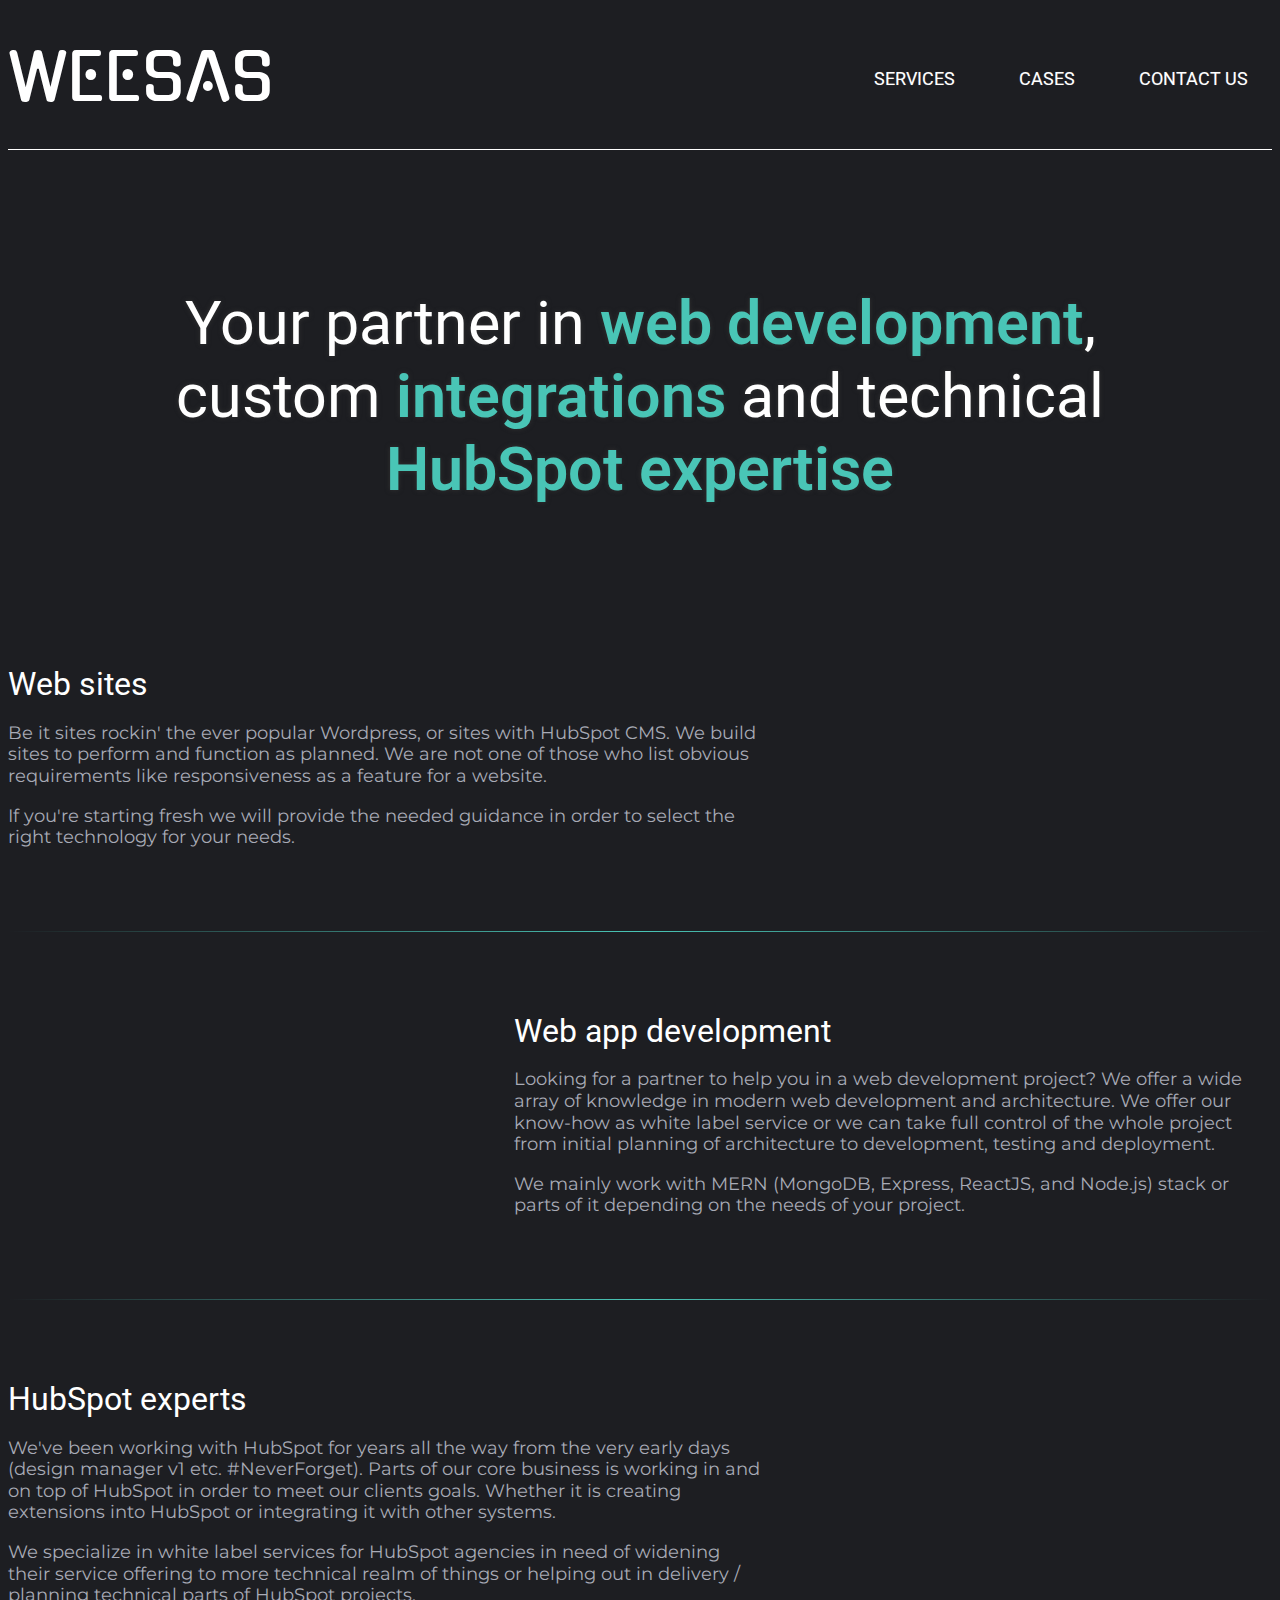
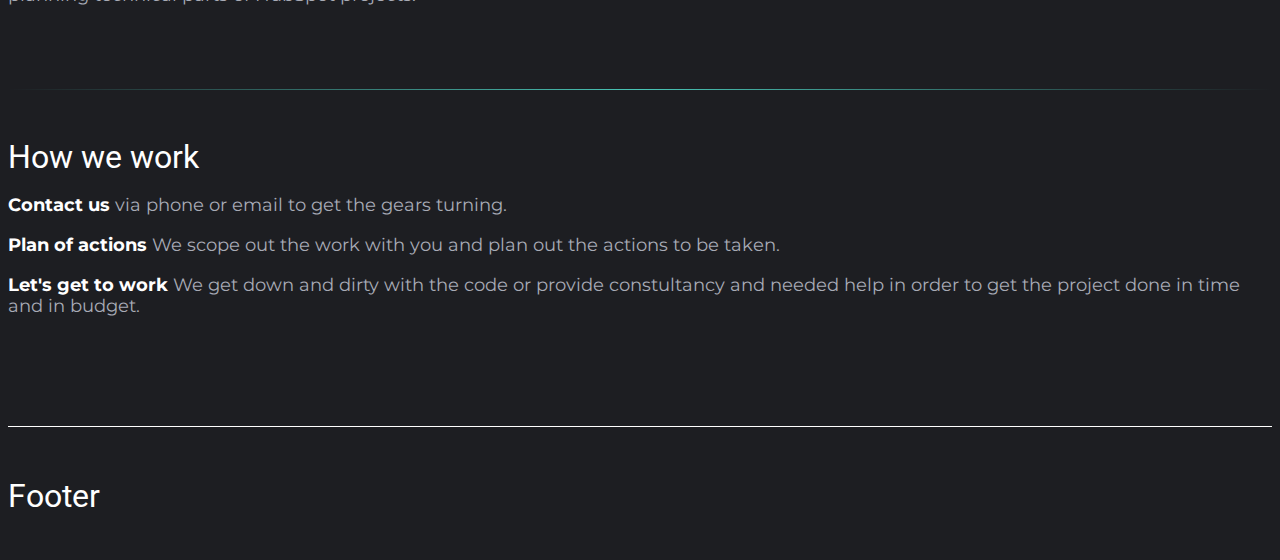
==== index.html @ 2014aa4c "changes to fonts etc" ====
<!DOCTYPE html>
<html class="no-js" lang="en" dir="ltr">
  <head>
    <meta charset="utf-8" />
    <meta http-equiv="x-ua-compatible" content="ie=edge" />
    <meta name="viewport" content="width=device-width, initial-scale=1.0" />
    <title>Website</title>
    <link rel="stylesheet" href="css/normalize.css" />
    <link
      href="https://fonts.googleapis.com/css?family=Gugi|Montserrat:400,700|Roboto:400,700&display=swap&subset=latin-ext"
      rel="stylesheet"
    />
    <link rel="stylesheet" href="css/styles.css" />
  </head>
  <body>
    <header class="header-container__wrapper">
      <div class="header-container content-wrapper">
        <nav class="navigation-container">
          <div class="logo-container">
            <span class="logotest">WEESAS</span>
          </div>
          <div class="nav-container">
            <div class="main-nav">
              <ul>
                <li>
                  <a href="#">Services</a>
                </li>
                <li>
                  <a href="#">Cases</a>
                </li>
                <li>
                  <a href="#">Contact us</a>
                </li>
              </ul>
            </div>
          </div>
        </nav>
      </div>
    </header>
    <div class="body-container__wrapper">
      <div class="hero-container">
        <div class="hero content-wrapper">
          <h1>
            Your partner in <span class="accent">web development</span>, custom
            <span class="accent">integrations</span> and technical
            <span class="accent">HubSpot expertise</span>
          </h1>
        </div>
      </div>
      <section class="content-section__wrapper">
        <div class="content-wrapper">
          <div class="content-section content-section-2col">
            <div class="content-section-2col__text">
              <h2>Web sites</h2>
              <p>
                Be it sites rockin' the ever popular Wordpress, or sites with
                HubSpot CMS. We build sites to perform and function as planned.
                We are not one of those who list obvious requirements like
                responsiveness as a feature for a website.
              </p>
              <p>
                If you're starting fresh we will provide the needed guidance in
                order to select the right technology for your needs.
              </p>
            </div>
            <div class="content-section-2col__img">
              <img src="./img/web-design-design-ui-web-ux-icon.svg" alt="" />
            </div>
          </div>
        </div>
      </section>
      <div class="content-wrapper"><hr /></div>
      <section class="content-section__wrapper">
        <div class="content-wrapper">
          <div class="content-section content-section-2col">
            <div class="content-section-2col__img">
              <img src="./img/web-design-design-ui-web-ux-icon.svg" alt="" />
            </div>
            <div class="content-section-2col__text">
              <h2>Web app development</h2>
              <p>
                Looking for a partner to help you in a web development project?
                We offer a wide array of knowledge in modern web development and
                architecture. We offer our know-how as white label service or we
                can take full control of the whole project from initial planning
                of architecture to development, testing and deployment.
              </p>
              <p>
                We mainly work with MERN (MongoDB, Express, ReactJS, and
                Node.js) stack or parts of it depending on the needs of your
                project.
              </p>
            </div>
          </div>
        </div>
      </section>
      <div class="content-wrapper"><hr /></div>
      <section class="content-section__wrapper">
        <div class="content-wrapper">
          <div class="content-section content-section-2col">
            <div class="content-section-2col__text">
              <h2>HubSpot experts</h2>
              <p>
                We've been working with HubSpot for years all the way from the
                very early days (design manager v1 etc. #NeverForget). Parts of
                our core business is working in and on top of HubSpot in order
                to meet our clients goals. Whether it is creating extensions
                into HubSpot or integrating it with other systems.
              </p>
              <p>
                We specialize in white label services for HubSpot agencies in
                need of widening their service offering to more technical realm
                of things or helping out in delivery / planning technical parts
                of HubSpot projects.
              </p>
            </div>
            <div class="content-section-2col__img">
              <img src="./img/web-design-design-ui-web-ux-icon.svg" alt="" />
            </div>
          </div>
        </div>
      </section>
      <div class="content-wrapper"><hr /></div>
      <section class="content-section__wrapper">
        <div class="content-wrapper">
          <div class="content-section">
            <h2>How we work</h2>
            <p>
              <strong>Contact us</strong> via phone or email to get the gears
              turning.
            </p>
            <p>
              <strong>Plan of actions</strong> We scope out the work with you
              and plan out the actions to be taken.
            </p>
            <p>
              <strong>Let's get to work</strong> We get down and dirty with the
              code or provide constultancy and needed help in order to get the
              project done in time and in budget.
            </p>
          </div>
        </div>
      </section>
    </div>
    <footer class="footer-container__wrapper">
      <div class="content-wrapper">
        <h2>Footer</h2>
      </div>
    </footer>
    <script src="js/main.js"></script>
  </body>
</html>
---- css/styles.css ----
/******
Colors:
#000000 - Black
#49c5b6 - Teal
*******/

.logotest {
  display: block;
  font-family: 'Gugi', cursive;
  font-size: 4rem;
}

.testdiv img {
  max-width: 14rem;
  background: #fff;
  padding: 1em;
  border-radius: 1rem;
  margin: 0.5rem;
}

body,
html {
  min-height: 100%;
  background: #1d1e22;
  color: #ffffff;
}

body {
  font-family: 'Montserrat', sans-serif;
  line-height: 1.2;
  font-size: 18px;
  -moz-osx-font-smoothing: grayscale;
  -webkit-font-smoothing: antialiased;
  -webkit-text-size-adjust: none;
  -moz-text-size-adjust: none;
  -ms-text-size-adjust: none;
  text-size-adjust: none;
}

p {
  color: #a8abb6;
}

a {
  text-decoration: none;
  color: #49c5b6;
  -webkit-transition: color 0.2s ease;
  -o-transition: color 0.2s ease;
  transition: color 0.2s ease;
}

.accent {
  color: #49c5b6;
  font-weight: 600;
}

strong {
  color: #fff;
}

hr {
  margin: 4rem 0 3rem;
  border: 0;
  height: 1px;
  background: #49c5b6;
  background-image: linear-gradient(to right, #1d1e22, #49c5b6, #1d1e22);
}

h1,
h2,
h3,
h4,
h5,
h6 {
  font-family: 'Roboto', sans-serif;
  font-weight: normal;
  line-height: 1.4;
  margin-top: 1em;
  margin-bottom: 1em;
  color: #fff;
}

.accent-color {
  color: #49c5b6;
}

.content-wrapper {
  max-width: 1280px;
  margin: 0 auto;
}

.h1,
h1 {
  font-size: 38px;
  line-height: 1.2em;
  margin-bottom: 0.3em;
}

.h2,
h2 {
  font-size: 32px;
  line-height: 1.2em;
  margin-bottom: 0.6em;
}

.h3,
h3 {
  font-size: 19px;
  line-height: 1.5em;
  margin-bottom: 0.6em;
}

.navigation-container {
  display: flex;
  align-items: center;
  justify-content: space-between;
  padding: 2rem 0;
  border-bottom: 1px solid #fff;
}

.main-nav {
  font-family: 'Roboto', sans-serif;
}

.main-nav ul {
  list-style: none;
  padding-left: 0;
  display: flex;
  justify-content: flex-end;
}

.main-nav ul li {
  margin-left: 1rem;
}

.main-nav ul li a {
  position: relative;
  padding: 0.5em;
  color: #fff;
  text-shadow: 0 0 1px rgba(255, 255, 255, 0.3);
  text-transform: uppercase;
  -webkit-transition: color 0.2s ease;
  -o-transition: color 0.2s ease;
  transition: color 0.2s ease;
}

.main-nav ul li a::before,
.main-nav ul li a::after {
  display: inline-block;
  opacity: 0;
  -webkit-transition: -webkit-transform 0.3s, opacity 0.2s;
  -moz-transition: -moz-transform 0.3s, opacity 0.2s;
  transition: transform 0.3s, opacity 0.2s;
}

.main-nav ul li a::before {
  margin-right: 10px;
  content: '[';
  -webkit-transform: translateX(20px);
  -moz-transform: translateX(20px);
  transform: translateX(20px);
}

.main-nav ul li a::after {
  margin-left: 10px;
  content: ']';
  -webkit-transform: translateX(-20px);
  -moz-transform: translateX(-20px);
  transform: translateX(-20px);
}

.main-nav ul li a:hover::before,
.main-nav ul li a:hover::after,
.main-nav ul li a:focus::before,
.main-nav ul li a:focus::after {
  opacity: 1;
  -webkit-transform: translateX(0px);
  -moz-transform: translateX(0px);
  transform: translateX(0px);
}

/* Homepage content */

.hero-container {
  padding: 6em 0;
  text-align: center;
  text-shadow: 0px 0px 5px #333;
}

.hero.content-wrapper {
  max-width: 55em;
  margin: 0 auto;
}

.hero-container h1 {
  font-size: 3.8rem;
  margin-top: 0.5em;
}

.content-section-2col {
  display: flex;
  align-items: center;
  justify-content: space-between;
}

.content-section-2col__text {
  flex: 0 0 60%;
}

.content-section-2col__img {
  flex: 0 0 35%;
}

.footer-container__wrapper .content-wrapper {
  border-top: 1px solid #fff;
  padding: 1em 0;
  margin-top: 6em;
}
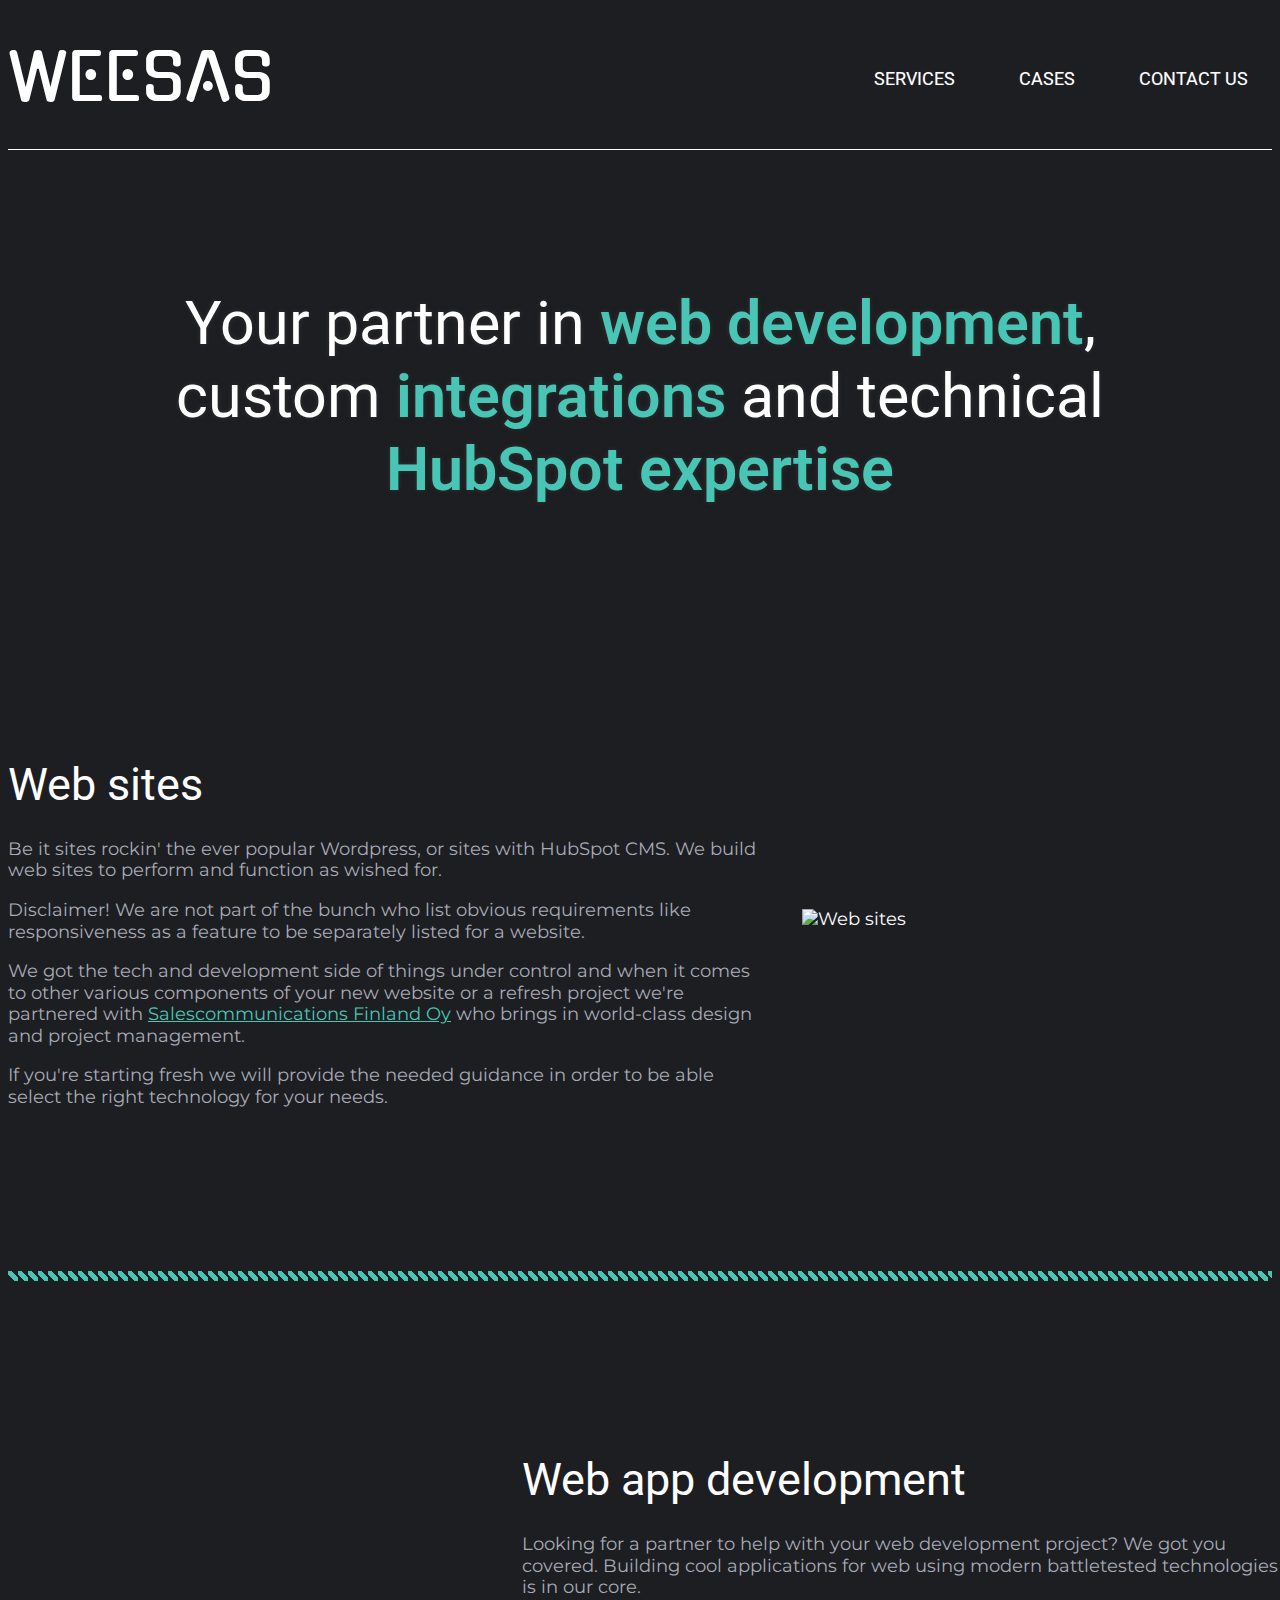
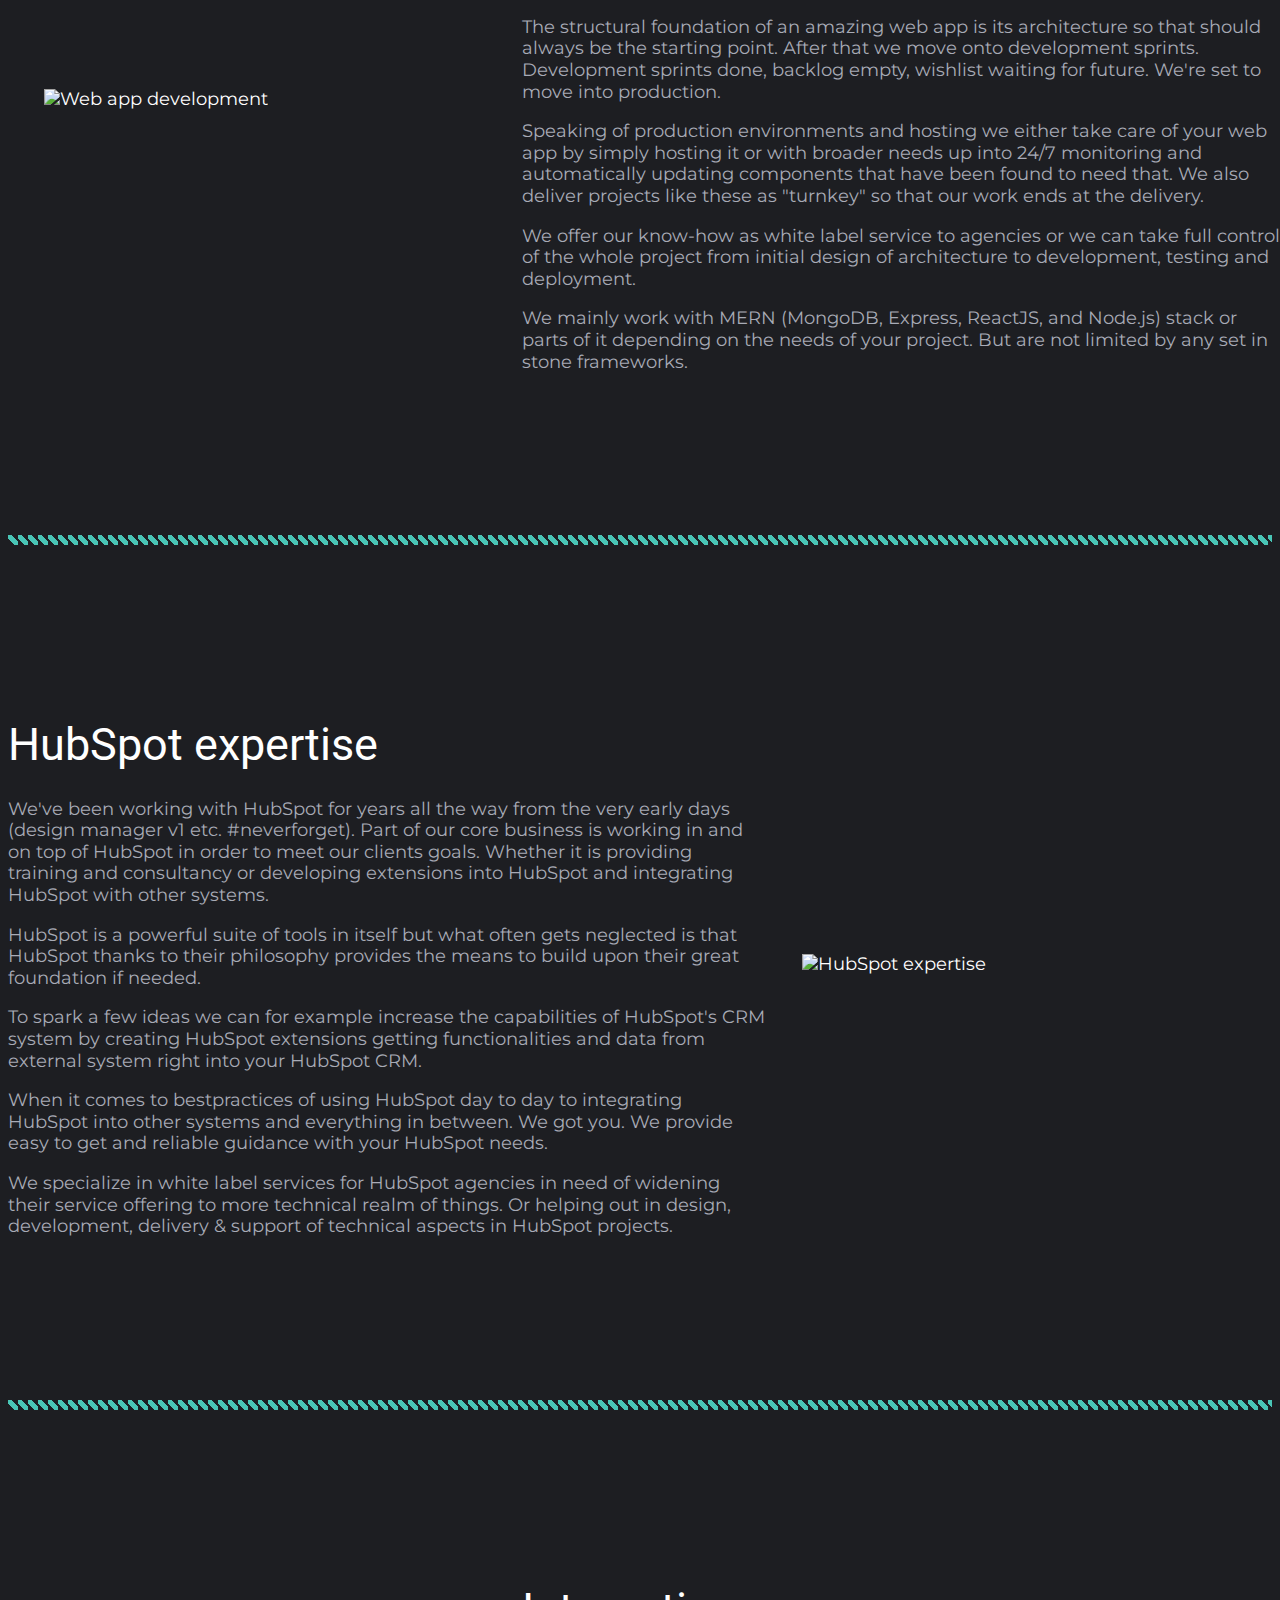
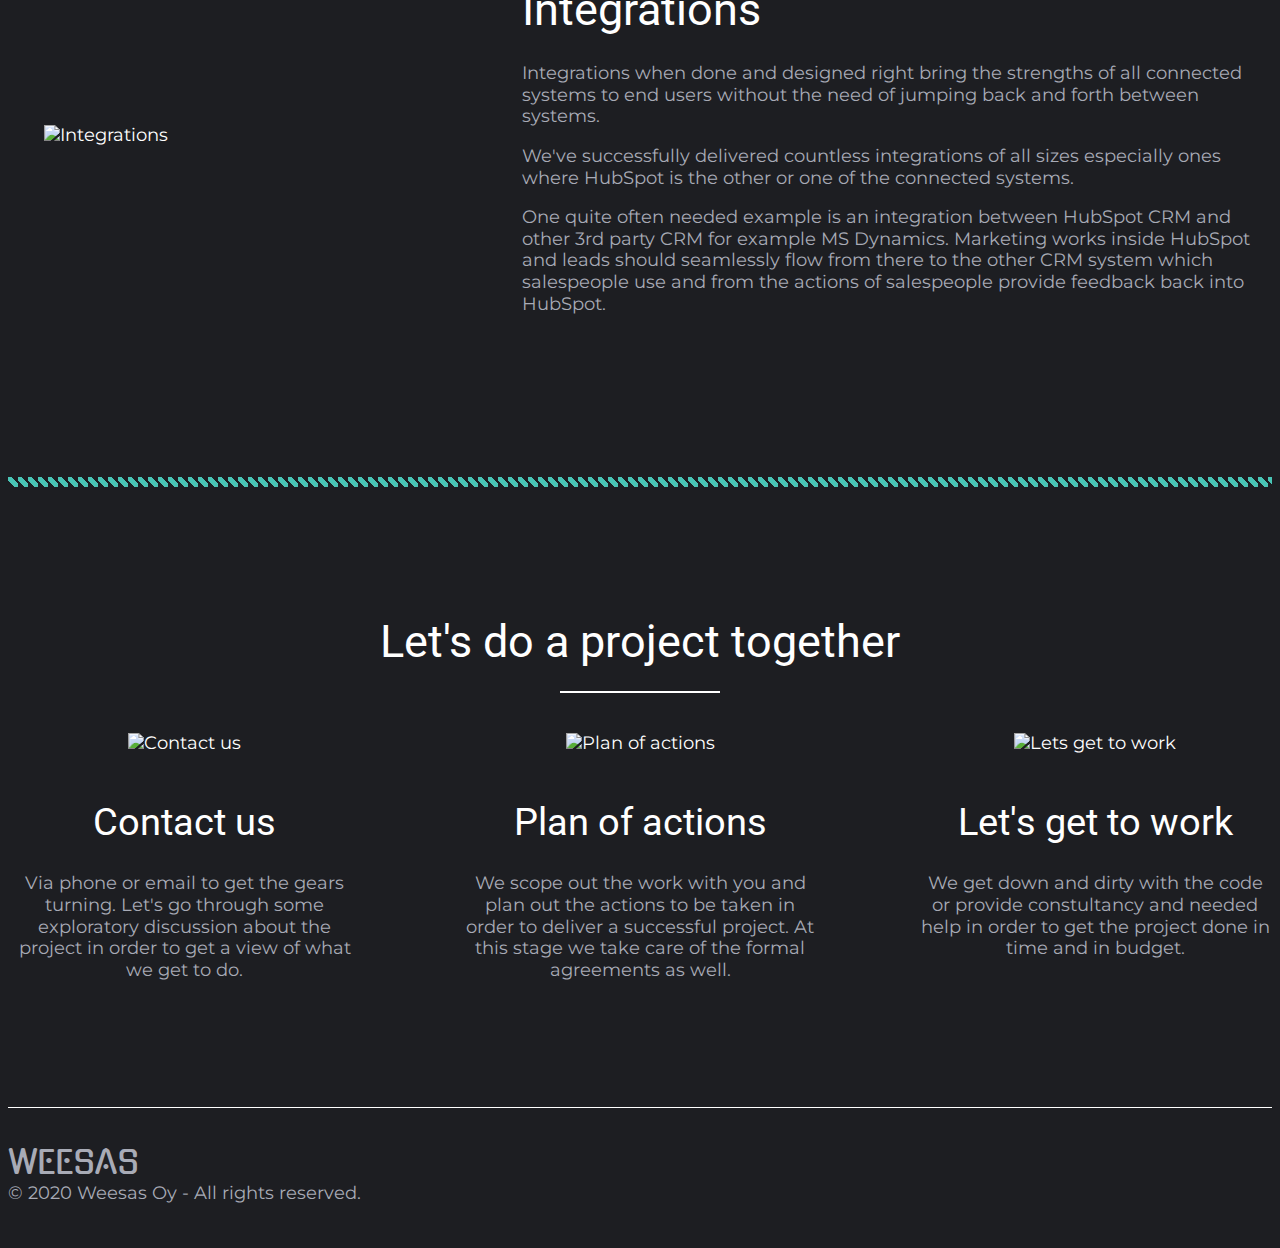
==== commit f922dac0: "Finished styling" ====
--- a/index.html
+++ b/index.html
@@ -4,7 +4,7 @@
     <meta charset="utf-8" />
     <meta http-equiv="x-ua-compatible" content="ie=edge" />
     <meta name="viewport" content="width=device-width, initial-scale=1.0" />
-    <title>Website</title>
+    <title>Weesas</title>
     <link rel="stylesheet" href="css/normalize.css" />
     <link
       href="https://fonts.googleapis.com/css?family=Gugi|Montserrat:400,700|Roboto:400,700&display=swap&subset=latin-ext"
@@ -17,7 +17,7 @@
       <div class="header-container content-wrapper">
         <nav class="navigation-container">
           <div class="logo-container">
-            <span class="logotest">WEESAS</span>
+            <span class="logo">WEESAS</span>
           </div>
           <div class="nav-container">
             <div class="main-nav">
@@ -45,6 +45,12 @@
             <span class="accent">integrations</span> and technical
             <span class="accent">HubSpot expertise</span>
           </h1>
+          <div class="cube"></div>
+          <div class="cube"></div>
+          <div class="cube"></div>
+          <div class="cube"></div>
+          <div class="cube"></div>
+          <div class="cube"></div>
         </div>
       </div>
       <section class="content-section__wrapper">
@@ -54,41 +60,74 @@
               <h2>Web sites</h2>
               <p>
                 Be it sites rockin' the ever popular Wordpress, or sites with
-                HubSpot CMS. We build sites to perform and function as planned.
-                We are not one of those who list obvious requirements like
-                responsiveness as a feature for a website.
+                HubSpot CMS. We build web sites to perform and function as
+                wished for.
+              </p>
+              <p>
+                Disclaimer! We are not part of the bunch who list obvious
+                requirements like responsiveness as a feature to be separately
+                listed for a website.
+              </p>
+              <p>
+                We got the tech and development side of things under control and
+                when it comes to other various components of your new website or
+                a refresh project we're partnered with
+                <a href="https://www.salescommunications.fi/" target="_blank"
+                  >Salescommunications Finland Oy</a
+                >
+                who brings in world-class design and project management.
               </p>
               <p>
                 If you're starting fresh we will provide the needed guidance in
-                order to select the right technology for your needs.
-              </p>
-            </div>
-            <div class="content-section-2col__img">
-              <img src="./img/web-design-design-ui-web-ux-icon.svg" alt="" />
-            </div>
-          </div>
-        </div>
-      </section>
-      <div class="content-wrapper"><hr /></div>
-      <section class="content-section__wrapper">
-        <div class="content-wrapper">
-          <div class="content-section content-section-2col">
-            <div class="content-section-2col__img">
-              <img src="./img/web-design-design-ui-web-ux-icon.svg" alt="" />
+                order to be able select the right technology for your needs.
+              </p>
+            </div>
+            <div class="content-section-2col__img">
+              <img src="./images/monitor.png" alt="Web sites" />
+            </div>
+          </div>
+        </div>
+      </section>
+      <div class="content-wrapper"><hr class="slash-3" /></div>
+      <section class="content-section__wrapper">
+        <div class="content-wrapper">
+          <div class="content-section content-section-2col">
+            <div class="content-section-2col__img">
+              <img
+                src="./images/bulletin_board.png"
+                alt="Web app development"
+              />
             </div>
             <div class="content-section-2col__text">
               <h2>Web app development</h2>
               <p>
-                Looking for a partner to help you in a web development project?
-                We offer a wide array of knowledge in modern web development and
-                architecture. We offer our know-how as white label service or we
-                can take full control of the whole project from initial planning
+                Looking for a partner to help with your web development project?
+                We got you covered. Building cool applications for web using
+                modern battletested technologies is in our core.
+              </p>
+              <p>
+                The structural foundation of an amazing web app is its
+                architecture so that should always be the starting point. After
+                that we move onto development sprints. Development sprints done,
+                backlog empty, wishlist waiting for future. We're set to move
+                into production.
+              </p>
+              <p>
+                Speaking of production environments and hosting we either take
+                care of your web app by simply hosting it or with broader needs
+                up into 24/7 monitoring and automatically updating components
+                that have been found to need that. We also deliver projects like
+                these as "turnkey" so that our work ends at the delivery.
+              </p>
+              <p>
+                We offer our know-how as white label service to agencies or we
+                can take full control of the whole project from initial design
                 of architecture to development, testing and deployment.
               </p>
               <p>
                 We mainly work with MERN (MongoDB, Express, ReactJS, and
                 Node.js) stack or parts of it depending on the needs of your
-                project.
+                project. But are not limited by any set in stone frameworks.
               </p>
             </div>
           </div>
@@ -99,23 +138,42 @@
         <div class="content-wrapper">
           <div class="content-section content-section-2col">
             <div class="content-section-2col__text">
-              <h2>HubSpot experts</h2>
+              <h2>HubSpot expertise</h2>
               <p>
                 We've been working with HubSpot for years all the way from the
-                very early days (design manager v1 etc. #NeverForget). Parts of
+                very early days (design manager v1 etc. #neverforget). Part of
                 our core business is working in and on top of HubSpot in order
-                to meet our clients goals. Whether it is creating extensions
-                into HubSpot or integrating it with other systems.
+                to meet our clients goals. Whether it is providing training and
+                consultancy or developing extensions into HubSpot and
+                integrating HubSpot with other systems.
+              </p>
+              <p>
+                HubSpot is a powerful suite of tools in itself but what often
+                gets neglected is that HubSpot thanks to their philosophy
+                provides the means to build upon their great foundation if
+                needed.
+              </p>
+              <p>
+                To spark a few ideas we can for example increase the
+                capabilities of HubSpot's CRM system by creating HubSpot
+                extensions getting functionalities and data from external system
+                right into your HubSpot CRM.
+              </p>
+              <p>
+                When it comes to bestpractices of using HubSpot day to day to
+                integrating HubSpot into other systems and everything in
+                between. We got you. We provide easy to get and reliable
+                guidance with your HubSpot needs.
               </p>
               <p>
                 We specialize in white label services for HubSpot agencies in
                 need of widening their service offering to more technical realm
-                of things or helping out in delivery / planning technical parts
-                of HubSpot projects.
-              </p>
-            </div>
-            <div class="content-section-2col__img">
-              <img src="./img/web-design-design-ui-web-ux-icon.svg" alt="" />
+                of things. Or helping out in design, development, delivery &
+                support of technical aspects in HubSpot projects.
+              </p>
+            </div>
+            <div class="content-section-2col__img">
+              <img src="./images/lightbulb_idea.png" alt="HubSpot expertise" />
             </div>
           </div>
         </div>
@@ -123,28 +181,87 @@
       <div class="content-wrapper"><hr /></div>
       <section class="content-section__wrapper">
         <div class="content-wrapper">
+          <div class="content-section content-section-2col">
+            <div class="content-section-2col__img">
+              <img src="./images/cloud.png" alt="Integrations" />
+            </div>
+            <div class="content-section-2col__text">
+              <h2>Integrations</h2>
+              <p>
+                Integrations when done and designed right bring the strengths of
+                all connected systems to end users without the need of jumping
+                back and forth between systems.
+              </p>
+              <p>
+                We've successfully delivered countless integrations of all sizes
+                especially ones where HubSpot is the other or one of the
+                connected systems.
+              </p>
+              <p>
+                One quite often needed example is an integration between HubSpot
+                CRM and other 3rd party CRM for example MS Dynamics. Marketing
+                works inside HubSpot and leads should seamlessly flow from there
+                to the other CRM system which salespeople use and from the
+                actions of salespeople provide feedback back into HubSpot.
+              </p>
+            </div>
+          </div>
+        </div>
+      </section>
+      <div class="content-wrapper"><hr /></div>
+      <section class="content-section__wrapper">
+        <div class="content-wrapper">
           <div class="content-section">
-            <h2>How we work</h2>
-            <p>
-              <strong>Contact us</strong> via phone or email to get the gears
-              turning.
-            </p>
-            <p>
-              <strong>Plan of actions</strong> We scope out the work with you
-              and plan out the actions to be taken.
-            </p>
-            <p>
-              <strong>Let's get to work</strong> We get down and dirty with the
-              code or provide constultancy and needed help in order to get the
-              project done in time and in budget.
-            </p>
+            <h2 class="centered underline">Let's do a project together</h2>
+            <div class="three-col-content">
+              <div class="three-col-content__item centered">
+                <img class="icon" src="./images/pencil.png" alt="Contact us" />
+                <h3>Contact us</h3>
+                <p>
+                  Via phone or email to get the gears turning. Let's go through
+                  some exploratory discussion about the project in order to get
+                  a view of what we get to do.
+                </p>
+              </div>
+              <div class="three-col-content__item centered">
+                <img
+                  class="icon"
+                  src="./images/ruler.png"
+                  alt="Plan of actions"
+                />
+                <h3>Plan of actions</h3>
+                <p>
+                  We scope out the work with you and plan out the actions to be
+                  taken in order to deliver a successful project. At this stage
+                  we take care of the formal agreements as well.
+                </p>
+              </div>
+              <div class="three-col-content__item centered">
+                <img
+                  class="icon"
+                  src="./images/laptop.png"
+                  alt="Lets get to work"
+                />
+                <h3>Let's get to work</h3>
+                <p>
+                  We get down and dirty with the code or provide constultancy
+                  and needed help in order to get the project done in time and
+                  in budget.
+                </p>
+              </div>
+            </div>
           </div>
         </div>
       </section>
     </div>
     <footer class="footer-container__wrapper">
       <div class="content-wrapper">
-        <h2>Footer</h2>
+        <div class="logo-container">
+          <p>
+            <span class="logo logo--footer">WEESAS</span> &copy; 2020 Weesas Oy
+            - All rights reserved.
+          </p>
+        </div>
       </div>
     </footer>
     <script src="js/main.js"></script>
--- a/css/styles.css
+++ b/css/styles.css
@@ -4,18 +4,14 @@
 #49c5b6 - Teal
 *******/
 
-.logotest {
+.logo {
   display: block;
-  font-family: 'Gugi', cursive;
+  font-family: "Gugi", cursive;
   font-size: 4rem;
 }
 
-.testdiv img {
-  max-width: 14rem;
-  background: #fff;
-  padding: 1em;
-  border-radius: 1rem;
-  margin: 0.5rem;
+.logo--footer {
+  font-size: 2rem;
 }
 
 body,
@@ -26,7 +22,7 @@
 }
 
 body {
-  font-family: 'Montserrat', sans-serif;
+  font-family: "Montserrat", sans-serif;
   line-height: 1.2;
   font-size: 18px;
   -moz-osx-font-smoothing: grayscale;
@@ -42,13 +38,40 @@
 }
 
 a {
-  text-decoration: none;
   color: #49c5b6;
   -webkit-transition: color 0.2s ease;
   -o-transition: color 0.2s ease;
   transition: color 0.2s ease;
 }
 
+a:hover {
+  color: #fff;
+}
+
+img {
+  max-width: 100%;
+  height: auto;
+}
+
+.centered {
+  text-align: center;
+}
+
+.underline {
+  position: relative;
+  margin-bottom: 4rem;
+}
+
+.underline::after {
+  content: "";
+  position: absolute;
+  height: 2px;
+  width: 10rem;
+  background: #fff;
+  bottom: -1.5rem;
+  left: calc(50% - 5rem);
+}
+
 .accent {
   color: #49c5b6;
   font-weight: 600;
@@ -59,11 +82,95 @@
 }
 
 hr {
-  margin: 4rem 0 3rem;
+  margin: 9rem 0 8rem;
   border: 0;
-  height: 1px;
-  background: #49c5b6;
-  background-image: linear-gradient(to right, #1d1e22, #49c5b6, #1d1e22);
+  height: 10px;
+  background: transparent;
+  background-image: linear-gradient(
+    45deg,
+    rgba(73, 197, 182, 0),
+    rgba(73, 197, 182, 0) 33.33%,
+    #49c5b6 33.33%,
+    #49c5b6 66.67%,
+    rgba(73, 197, 182, 0) 66.67%,
+    rgba(73, 197, 182, 0) 100%
+  );
+  background-size: 10px 100%;
+  width: 100%;
+}
+
+.cube {
+  position: absolute;
+  top: 80vh;
+  left: 45vw;
+  width: 10px;
+  height: 10px;
+  border: solid 1px #ffd560;
+  -webkit-transform-origin: top left;
+  transform-origin: top left;
+  -webkit-transform: scale(0) rotate(0deg) translate(-50%, -50%);
+  transform: scale(0) rotate(0deg) translate(-50%, -50%);
+  -webkit-animation: cube 16s ease-in forwards infinite;
+  animation: cube 16s ease-in forwards infinite;
+}
+.cube:nth-child(2n) {
+  border-color: #ffd560;
+}
+.cube:nth-child(2) {
+  -webkit-animation-delay: 2s;
+  animation-delay: 2s;
+  left: 25vw;
+  top: 40vh;
+}
+.cube:nth-child(3) {
+  -webkit-animation-delay: 4s;
+  animation-delay: 4s;
+  left: 75vw;
+  top: 50vh;
+}
+.cube:nth-child(4) {
+  -webkit-animation-delay: 6s;
+  animation-delay: 6s;
+  left: 90vw;
+  top: 10vh;
+}
+.cube:nth-child(5) {
+  -webkit-animation-delay: 8s;
+  animation-delay: 8s;
+  left: 10vw;
+  top: 85vh;
+}
+.cube:nth-child(6) {
+  -webkit-animation-delay: 10s;
+  animation-delay: 10s;
+  left: 50vw;
+  top: 10vh;
+}
+
+@-webkit-keyframes cube {
+  from {
+    -webkit-transform: scale(0) rotate(0deg) translate(-50%, -50%);
+    transform: scale(0) rotate(0deg) translate(-50%, -50%);
+    opacity: 0.15;
+  }
+  to {
+    -webkit-transform: scale(20) rotate(960deg) translate(-50%, -50%);
+    transform: scale(20) rotate(960deg) translate(-50%, -50%);
+    opacity: 0;
+  }
+}
+
+@keyframes cube {
+  from {
+    -webkit-transform: scale(0) rotate(0deg) translate(-50%, -50%);
+    transform: scale(0) rotate(0deg) translate(-50%, -50%);
+    opacity: 0.15;
+  }
+  to {
+    -webkit-transform: scale(20) rotate(960deg) translate(-50%, -50%);
+    transform: scale(20) rotate(960deg) translate(-50%, -50%);
+    opacity: 0;
+  }
 }
 
 h1,
@@ -72,7 +179,7 @@
 h4,
 h5,
 h6 {
-  font-family: 'Roboto', sans-serif;
+  font-family: "Roboto", sans-serif;
   font-weight: normal;
   line-height: 1.4;
   margin-top: 1em;
@@ -91,23 +198,27 @@
 
 .h1,
 h1 {
-  font-size: 38px;
+  font-size: 3rem;
   line-height: 1.2em;
   margin-bottom: 0.3em;
 }
 
 .h2,
 h2 {
-  font-size: 32px;
+  font-size: 2.8rem;
   line-height: 1.2em;
   margin-bottom: 0.6em;
 }
 
 .h3,
 h3 {
-  font-size: 19px;
+  font-size: 2.4rem;
   line-height: 1.5em;
   margin-bottom: 0.6em;
+}
+
+.enlarge-img {
+  min-width: 100%;
 }
 
 .navigation-container {
@@ -119,7 +230,7 @@
 }
 
 .main-nav {
-  font-family: 'Roboto', sans-serif;
+  font-family: "Roboto", sans-serif;
 }
 
 .main-nav ul {
@@ -135,6 +246,7 @@
 
 .main-nav ul li a {
   position: relative;
+  text-decoration: none;
   padding: 0.5em;
   color: #fff;
   text-shadow: 0 0 1px rgba(255, 255, 255, 0.3);
@@ -155,7 +267,7 @@
 
 .main-nav ul li a::before {
   margin-right: 10px;
-  content: '[';
+  content: "[";
   -webkit-transform: translateX(20px);
   -moz-transform: translateX(20px);
   transform: translateX(20px);
@@ -163,7 +275,7 @@
 
 .main-nav ul li a::after {
   margin-left: 10px;
-  content: ']';
+  content: "]";
   -webkit-transform: translateX(-20px);
   -moz-transform: translateX(-20px);
   transform: translateX(-20px);
@@ -185,6 +297,7 @@
   padding: 6em 0;
   text-align: center;
   text-shadow: 0px 0px 5px #333;
+  margin-bottom: 5rem;
 }
 
 .hero.content-wrapper {
@@ -209,6 +322,21 @@
 
 .content-section-2col__img {
   flex: 0 0 35%;
+  padding: 2em;
+}
+
+.three-col-content {
+  display: flex;
+  align-items: flex-start;
+  justify-content: space-between;
+}
+
+.three-col-content__item {
+  flex: 0 0 28%;
+}
+
+.three-col-content__item img.icon {
+  max-width: 13rem;
 }
 
 .footer-container__wrapper .content-wrapper {
@@ -216,3 +344,58 @@
   padding: 1em 0;
   margin-top: 6em;
 }
+
+@media screen and (max-width: 1279px) {
+  .content-wrapper {
+    max-width: 95%;
+    margin: 0 auto;
+  }
+}
+
+@media screen and (max-width: 768px) {
+  .navigation-container {
+    flex-wrap: wrap;
+  }
+
+  .logo-container {
+    margin-bottom: 2rem;
+  }
+
+  .logo-container,
+  .nav-container {
+    flex: 1 0 100%;
+    text-align: center;
+  }
+
+  .main-nav ul {
+    justify-content: center;
+  }
+
+  .content-wrapper {
+    max-width: 90%;
+    margin: 0 auto;
+  }
+
+  .content-section-2col {
+    flex-wrap: wrap;
+  }
+
+  .content-section-2col__text {
+    order: 2;
+    flex: 1 0 100%;
+  }
+
+  .content-section-2col__img {
+    ordre: 1;
+    flex: 1 0 100%;
+  }
+
+  .three-col-content {
+    flex-wrap: wrap;
+  }
+
+  .three-col-content__item {
+    flex: 1 0 100%;
+    margin-bottom: 2rem;
+  }
+}
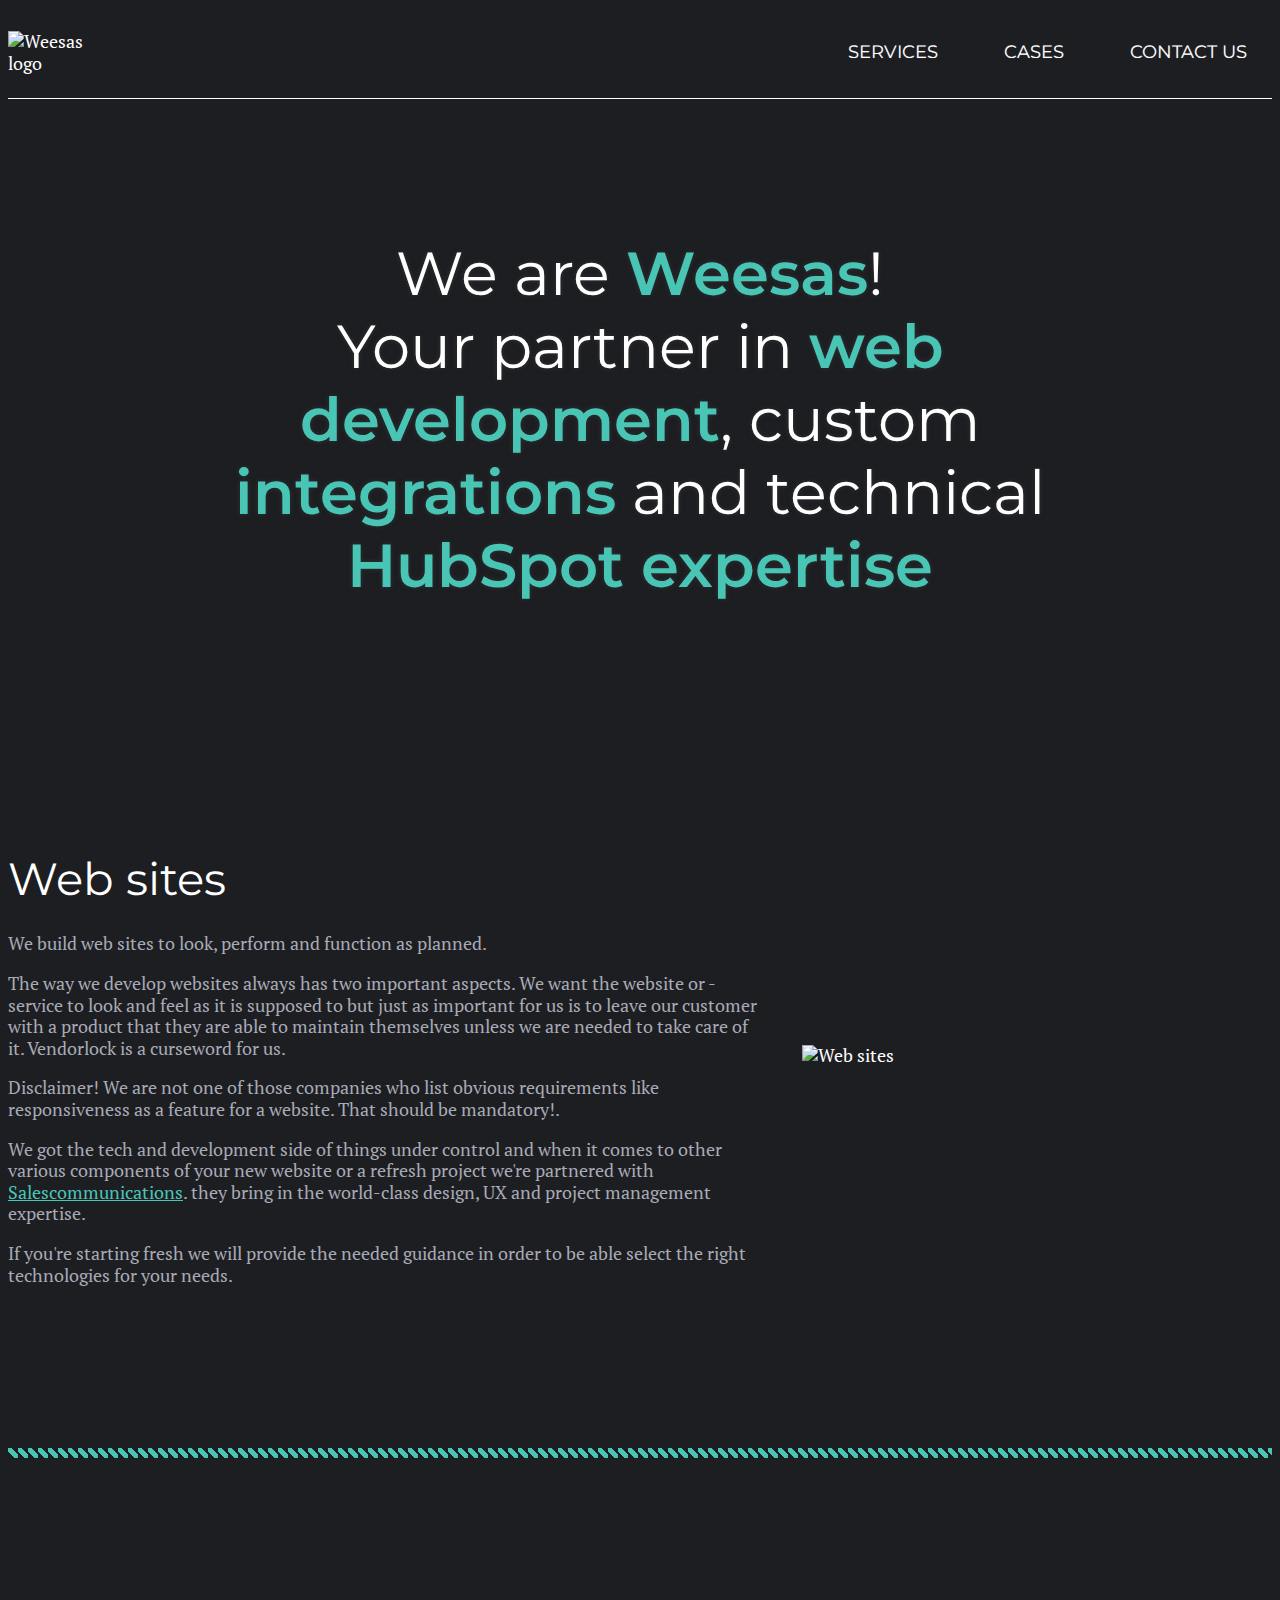
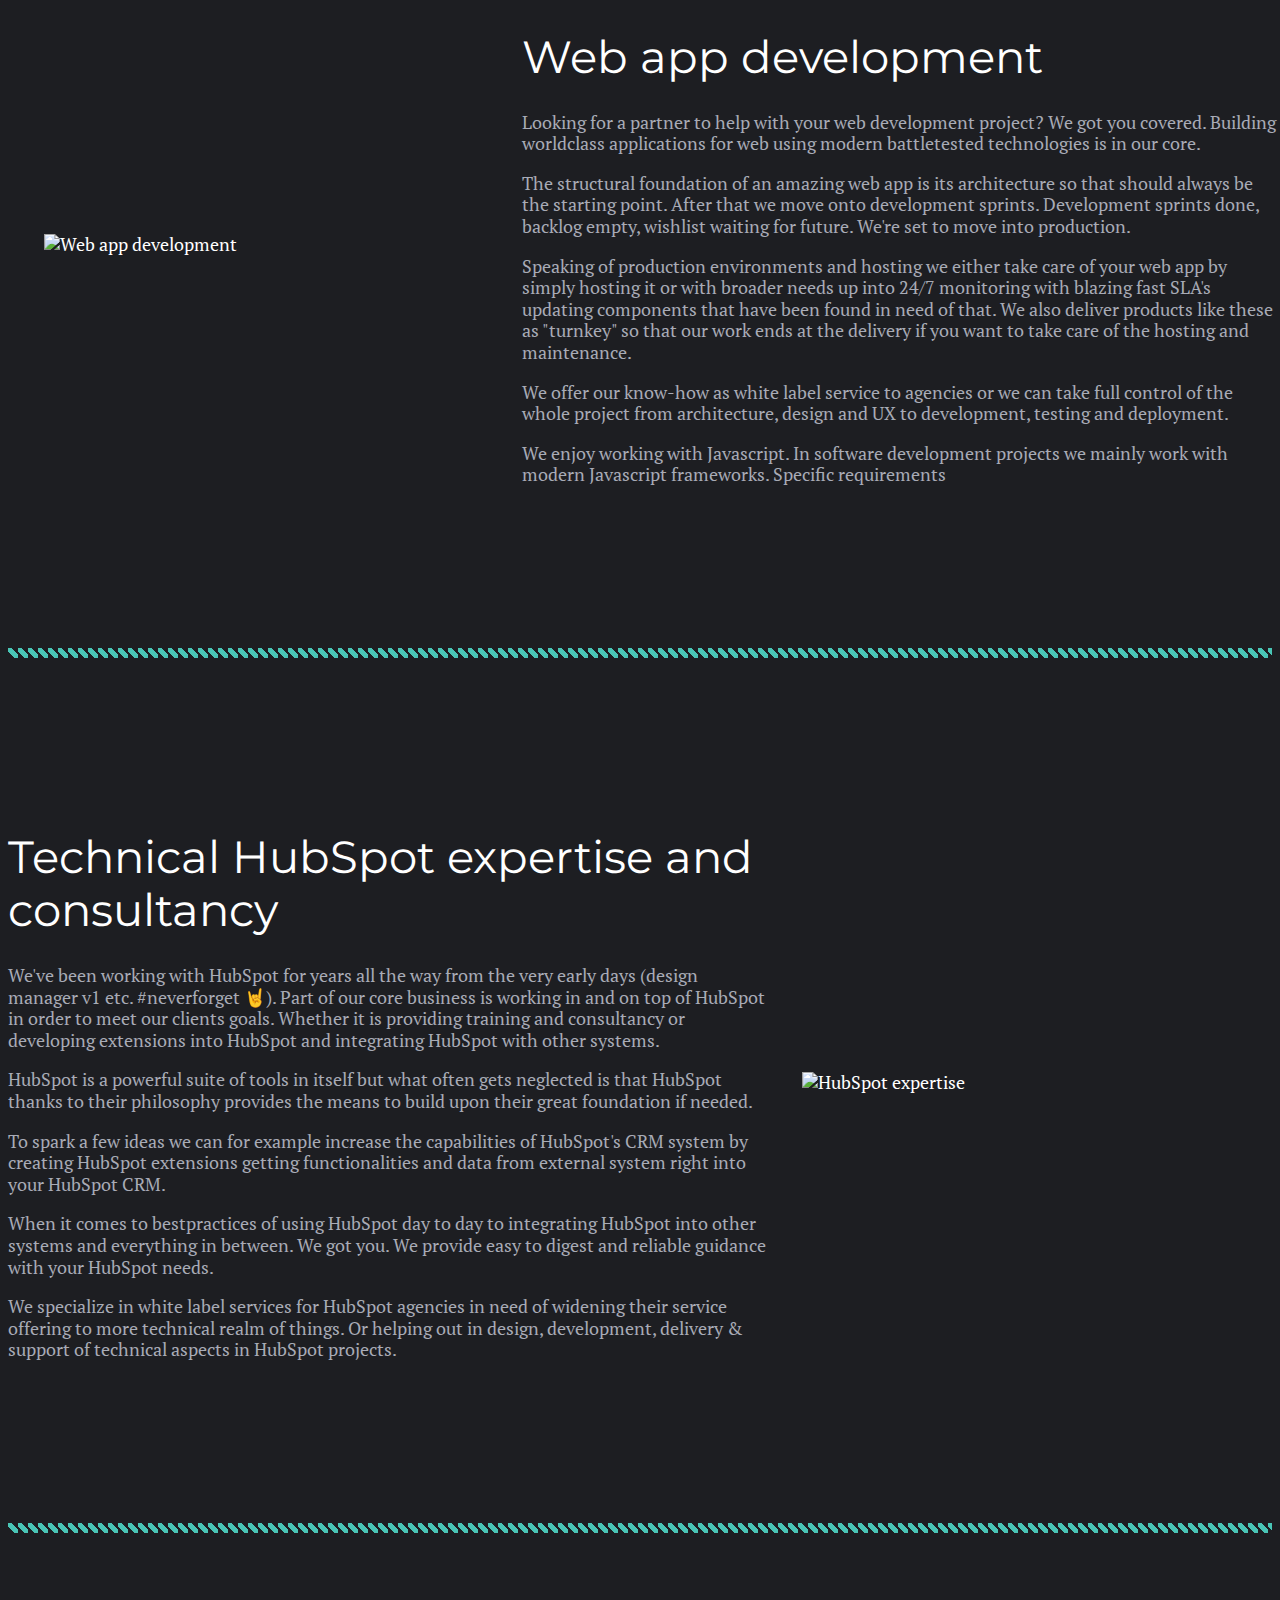
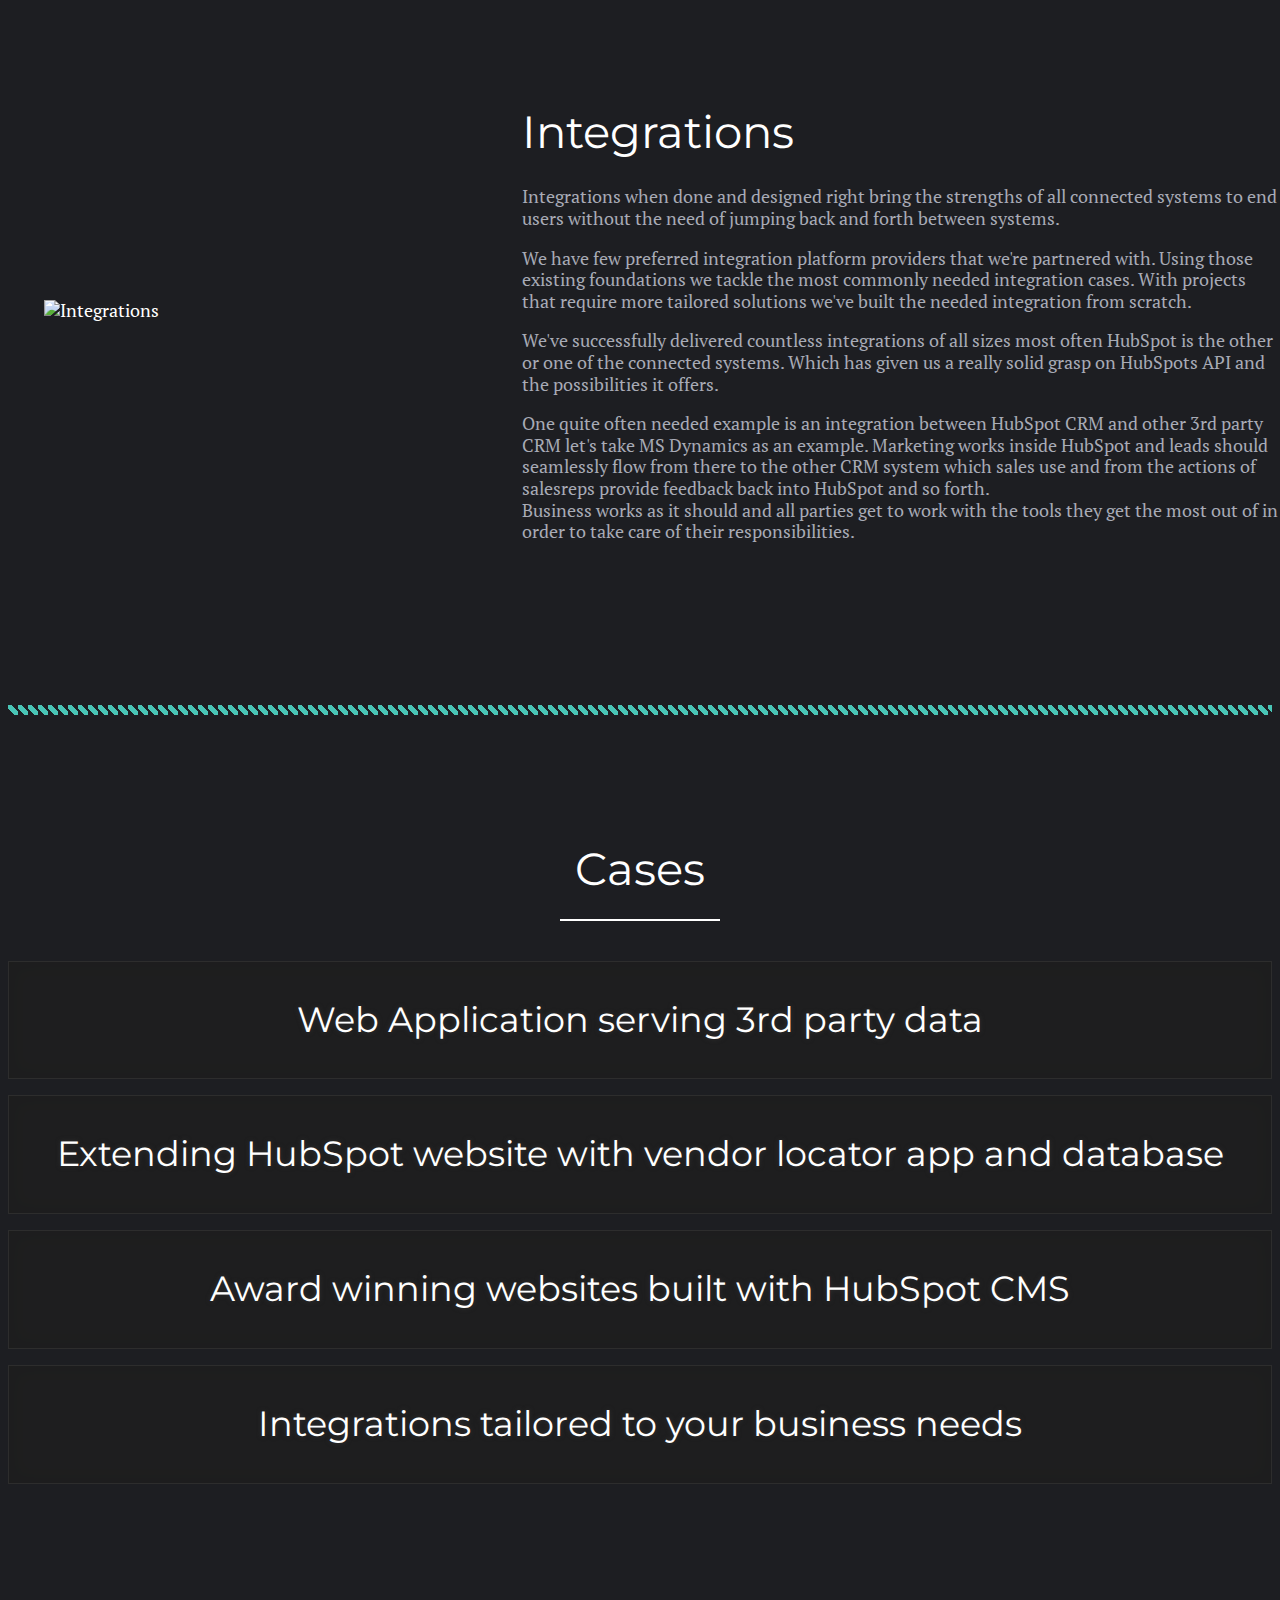
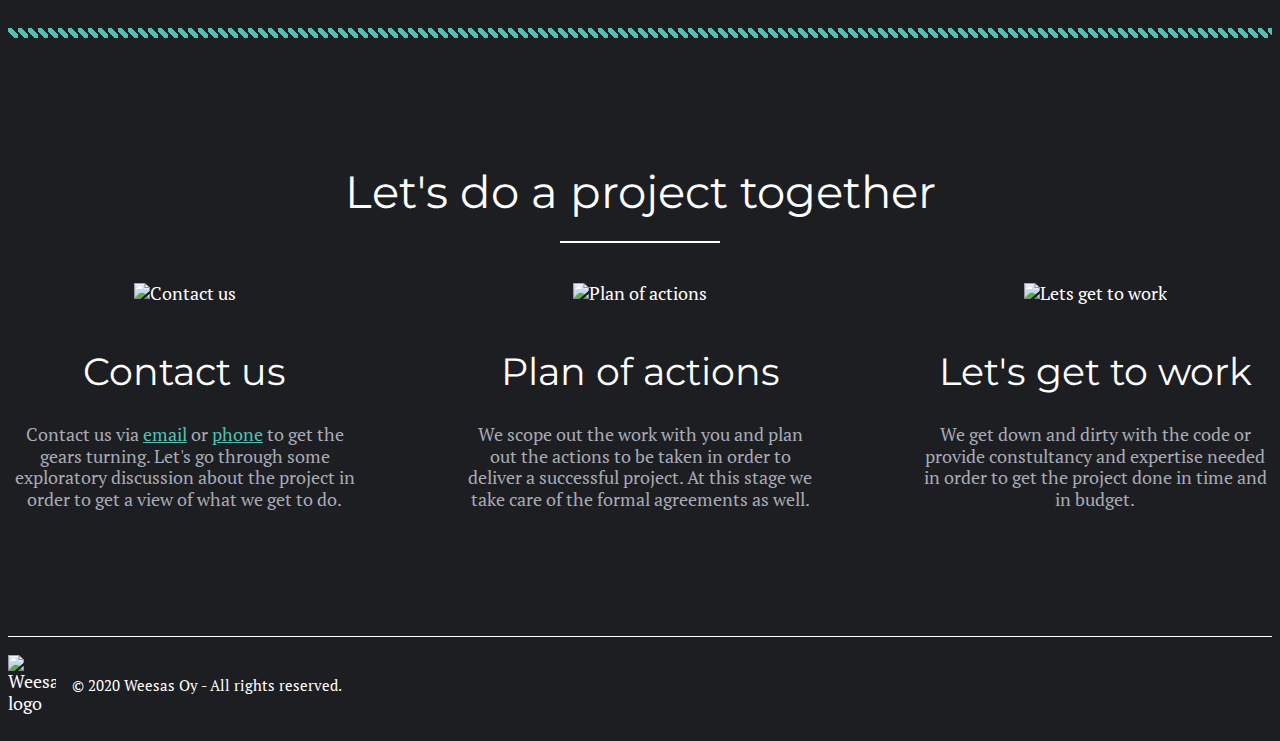
==== commit 95eacb72: "finalized for going live" ====
--- a/index.html
+++ b/index.html
@@ -5,9 +5,16 @@
     <meta http-equiv="x-ua-compatible" content="ie=edge" />
     <meta name="viewport" content="width=device-width, initial-scale=1.0" />
     <title>Weesas</title>
+    <link rel="apple-touch-icon" sizes="180x180" href="/apple-touch-icon.png" />
+    <link rel="icon" type="image/png" sizes="32x32" href="/favicon-32x32.png" />
+    <link rel="icon" type="image/png" sizes="16x16" href="/favicon-16x16.png" />
+    <link rel="manifest" href="/site.webmanifest" />
+    <link rel="mask-icon" href="/safari-pinned-tab.svg" color="#5bbad5" />
+    <meta name="msapplication-TileColor" content="#da532c" />
+    <meta name="theme-color" content="#ffffff" />
     <link rel="stylesheet" href="css/normalize.css" />
     <link
-      href="https://fonts.googleapis.com/css?family=Gugi|Montserrat:400,700|Roboto:400,700&display=swap&subset=latin-ext"
+      href="https://fonts.googleapis.com/css?family=Montserrat:400,700|PT+Serif:400,700&display=swap&subset=latin-ext"
       rel="stylesheet"
     />
     <link rel="stylesheet" href="css/styles.css" />
@@ -17,19 +24,23 @@
       <div class="header-container content-wrapper">
         <nav class="navigation-container">
           <div class="logo-container">
-            <span class="logo">WEESAS</span>
+            <img
+              class="header-logo"
+              src="images/logo/weesas-w-light.svg"
+              alt="Weesas logo"
+            />
           </div>
           <div class="nav-container">
             <div class="main-nav">
               <ul>
                 <li>
-                  <a href="#">Services</a>
+                  <a href="#services">Services</a>
                 </li>
                 <li>
-                  <a href="#">Cases</a>
+                  <a href="#cases">Cases</a>
                 </li>
                 <li>
-                  <a href="#">Contact us</a>
+                  <a href="#contact-us">Contact us</a>
                 </li>
               </ul>
             </div>
@@ -41,6 +52,7 @@
       <div class="hero-container">
         <div class="hero content-wrapper">
           <h1>
+            We are <span class="accent">Weesas</span>!<br />
             Your partner in <span class="accent">web development</span>, custom
             <span class="accent">integrations</span> and technical
             <span class="accent">HubSpot expertise</span>
@@ -53,33 +65,38 @@
           <div class="cube"></div>
         </div>
       </div>
-      <section class="content-section__wrapper">
+      <section class="content-section__wrapper" id="services">
         <div class="content-wrapper">
           <div class="content-section content-section-2col">
             <div class="content-section-2col__text">
               <h2>Web sites</h2>
               <p>
-                Be it sites rockin' the ever popular Wordpress, or sites with
-                HubSpot CMS. We build web sites to perform and function as
-                wished for.
-              </p>
-              <p>
-                Disclaimer! We are not part of the bunch who list obvious
-                requirements like responsiveness as a feature to be separately
-                listed for a website.
+                We build web sites to look, perform and function as planned.
+              </p>
+              <p>
+                The way we develop websites always has two important aspects. We
+                want the website or -service to look and feel as it is supposed
+                to but just as important for us is to leave our customer with a
+                product that they are able to maintain themselves unless we are
+                needed to take care of it. Vendorlock is a curseword for us.
+              </p>
+              <p>
+                Disclaimer! We are not one of those companies who list obvious
+                requirements like responsiveness as a feature for a website.
+                That should be mandatory!.
               </p>
               <p>
                 We got the tech and development side of things under control and
                 when it comes to other various components of your new website or
                 a refresh project we're partnered with
                 <a href="https://www.salescommunications.fi/" target="_blank"
-                  >Salescommunications Finland Oy</a
-                >
-                who brings in world-class design and project management.
+                  >Salescommunications</a
+                >. they bring in the world-class design, UX and project
+                management expertise.
               </p>
               <p>
                 If you're starting fresh we will provide the needed guidance in
-                order to be able select the right technology for your needs.
+                order to be able select the right technologies for your needs.
               </p>
             </div>
             <div class="content-section-2col__img">
@@ -102,8 +119,8 @@
               <h2>Web app development</h2>
               <p>
                 Looking for a partner to help with your web development project?
-                We got you covered. Building cool applications for web using
-                modern battletested technologies is in our core.
+                We got you covered. Building worldclass applications for web
+                using modern battletested technologies is in our core.
               </p>
               <p>
                 The structural foundation of an amazing web app is its
@@ -115,19 +132,21 @@
               <p>
                 Speaking of production environments and hosting we either take
                 care of your web app by simply hosting it or with broader needs
-                up into 24/7 monitoring and automatically updating components
-                that have been found to need that. We also deliver projects like
-                these as "turnkey" so that our work ends at the delivery.
+                up into 24/7 monitoring with blazing fast SLA's updating
+                components that have been found in need of that. We also deliver
+                products like these as "turnkey" so that our work ends at the
+                delivery if you want to take care of the hosting and
+                maintenance.
               </p>
               <p>
                 We offer our know-how as white label service to agencies or we
-                can take full control of the whole project from initial design
-                of architecture to development, testing and deployment.
-              </p>
-              <p>
-                We mainly work with MERN (MongoDB, Express, ReactJS, and
-                Node.js) stack or parts of it depending on the needs of your
-                project. But are not limited by any set in stone frameworks.
+                can take full control of the whole project from architecture,
+                design and UX to development, testing and deployment.
+              </p>
+              <p>
+                We enjoy working with Javascript. In software development
+                projects we mainly work with modern Javascript frameworks.
+                Specific requirements
               </p>
             </div>
           </div>
@@ -138,14 +157,14 @@
         <div class="content-wrapper">
           <div class="content-section content-section-2col">
             <div class="content-section-2col__text">
-              <h2>HubSpot expertise</h2>
+              <h2>Technical HubSpot expertise and consultancy</h2>
               <p>
                 We've been working with HubSpot for years all the way from the
-                very early days (design manager v1 etc. #neverforget). Part of
-                our core business is working in and on top of HubSpot in order
-                to meet our clients goals. Whether it is providing training and
-                consultancy or developing extensions into HubSpot and
-                integrating HubSpot with other systems.
+                very early days (design manager v1 etc. #neverforget 🤘). Part
+                of our core business is working in and on top of HubSpot in
+                order to meet our clients goals. Whether it is providing
+                training and consultancy or developing extensions into HubSpot
+                and integrating HubSpot with other systems.
               </p>
               <p>
                 HubSpot is a powerful suite of tools in itself but what often
@@ -162,7 +181,7 @@
               <p>
                 When it comes to bestpractices of using HubSpot day to day to
                 integrating HubSpot into other systems and everything in
-                between. We got you. We provide easy to get and reliable
+                between. We got you. We provide easy to digest and reliable
                 guidance with your HubSpot needs.
               </p>
               <p>
@@ -193,23 +212,253 @@
                 back and forth between systems.
               </p>
               <p>
+                We have few preferred integration platform providers that we're
+                partnered with. Using those existing foundations we tackle the
+                most commonly needed integration cases. With projects that
+                require more tailored solutions we've built the needed
+                integration from scratch.
+              </p>
+              <p>
                 We've successfully delivered countless integrations of all sizes
-                especially ones where HubSpot is the other or one of the
-                connected systems.
+                most often HubSpot is the other or one of the connected systems.
+                Which has given us a really solid grasp on HubSpots API and the
+                possibilities it offers.
               </p>
               <p>
                 One quite often needed example is an integration between HubSpot
-                CRM and other 3rd party CRM for example MS Dynamics. Marketing
-                works inside HubSpot and leads should seamlessly flow from there
-                to the other CRM system which salespeople use and from the
-                actions of salespeople provide feedback back into HubSpot.
+                CRM and other 3rd party CRM let's take MS Dynamics as an
+                example. Marketing works inside HubSpot and leads should
+                seamlessly flow from there to the other CRM system which sales
+                use and from the actions of salesreps provide feedback back into
+                HubSpot and so forth.<br />Business works as it should and all
+                parties get to work with the tools they get the most out of in
+                order to take care of their responsibilities.
               </p>
             </div>
           </div>
         </div>
       </section>
       <div class="content-wrapper"><hr /></div>
-      <section class="content-section__wrapper">
+      <section class="content-section__wrapper" id="cases">
+        <div class="content-wrapper">
+          <h2 class="centered underline">Cases</h2>
+          <div class="accordion">
+            <div class="accordion-item">
+              <div class="accordion-item__header investor-portal">
+                <h3>Web Application serving 3rd party data</h3>
+                <div class="accordion-item__overlay"></div>
+              </div>
+              <div class="accordion-item__body">
+                <h4>Clients request</h4>
+                <p>
+                  Web service for providing investor information for their end
+                  users.
+                </p>
+                <p>
+                  Our client wanted to be able to serve information for
+                  investors on a web service. End users should be able to get a
+                  broad view of all the latest news and events from all listed
+                  companies. As well as dig deeper into a single company with
+                  vast amounts of information about it.
+                </p>
+                <p>
+                  Also important was a subscription feature where end users
+                  could subscribe to get all the upcoming news and events from
+                  the companies they've chosen.
+                </p>
+                <h4>Our solution</h4>
+                <p>
+                  First off we researched the 3rd party data sources and how we
+                  could operate with them. We also decided on the arcitecture of
+                  needed server and the solutions that send and recieve data in
+                  order to serve that to the front-end.
+                </p>
+                <p>
+                  We decided to tackle this with server running Node.js and we
+                  built a custom API that recieves requests from the web service
+                  built with HubSpot CMS and sends back requested data. This
+                  server then handles the data flow with the 3rd party data
+                  sources and caches the recieved and served information
+                  depending on what piece of data from the big dataset is in
+                  question. We were also tasked to provide hosting as well as
+                  monitoring and logging solutions for this project.
+                </p>
+                <p>
+                  Static information in this project that is not updated
+                  constantly we store in HubDB table and serve the content from
+                  there.
+                </p>
+                <h4>
+                  Important pieces of this project
+                </h4>
+                <ul>
+                  <li>Node.js</li>
+                  <li>Custom API</li>
+                  <li>Monitoring and logging system</li>
+                  <li>HubSpot CMS</li>
+                  <li>HubSpot's HubDB</li>
+                </ul>
+              </div>
+            </div>
+            <!-- Accordion item -->
+            <div class="accordion-item">
+              <div class="accordion-item__header vendor-locator">
+                <h3>
+                  Extending HubSpot website with vendor locator app and database
+                </h3>
+                <div class="accordion-item__overlay"></div>
+              </div>
+              <div class="accordion-item__body">
+                <h4>Clients request</h4>
+                <p>
+                  Client requested to get a centralized source for information
+                  about their vendors and personnel at these vendor locations.
+                  Having the data centralized we can then pull the information
+                  into necessary locations on the website and maintenance is
+                  done at one singular location.
+                </p>
+                <p>
+                  On top of the database for vendor locations and their staff
+                  our client needed to get an interactive map with multi level
+                  filtering that shows real time view of their vendor database
+                  results.
+                </p>
+                <h4>Our solution</h4>
+                <p>
+                  We designed the necessary tables to be created with HubDB and
+                  what information to store in those.
+                </p>
+                <p>
+                  Development of the front-end components to create a "listing
+                  view" for the vendors which has the interactive map element
+                  showing the locations of all the vendors and bundled into that
+                  we developed a multi-level filtering based on cities, provided
+                  services and free text input search.
+                </p>
+                <p>
+                  Client also needed to have a vendor specific subpages. We set
+                  the vendors HubDB table to dynamically create subpages based
+                  on the HubDB table rows in order to fully automatize the
+                  maintenance side of things when it comes to vendor subpages.
+                </p>
+                <h4>
+                  Important pieces of this project
+                </h4>
+                <ul>
+                  <li>Google maps API</li>
+                  <li>HubSpot's HubDB</li>
+                  <li>HubSpot CMS</li>
+                  <li>Database design</li>
+                </ul>
+              </div>
+            </div>
+            <!-- Accordion item -->
+            <div class="accordion-item">
+              <div class="accordion-item__header websites">
+                <h3>Award winning websites built with HubSpot CMS</h3>
+                <div class="accordion-item__overlay"></div>
+              </div>
+              <div class="accordion-item__body">
+                <h4>Clients request</h4>
+                <p>
+                  Client wanted a website built with HubSpot CMS. 👍
+                </p>
+                <h4>Our solution</h4>
+                <p>
+                  We recieve the design which we can provide consultancy with
+                  regards of what type of components could be smart to build
+                  into specified use cases. Design is most often either provided
+                  by our client or we've collaborated in the project with
+                  <a href="https://www.salescommunications.fi/" target="_blank"
+                    >Salescommunications Finland Oy</a
+                  >
+                  and design is provided by them. After we've gone through the
+                  designs we plan out the necessary templates and modules to be
+                  built.
+                </p>
+                <p>
+                  Depending on the project deadlines we might start to build the
+                  components and templates that consists the bulk of the website
+                  in order to get those ready for content first.
+                </p>
+                <p>
+                  By keeping things as modular as possible we will end the
+                  project with our client having tools to create countless
+                  variations thus creating an end results where our client will
+                  be able to create new resources by themselves by mix and
+                  matching the developed modules.
+                </p>
+                <p>
+                  We are also very familiar following more demanding
+                  requirements from some clients like for example in
+                  accessibility WCAG 2.0 standards.
+                </p>
+                <p>
+                  Majority of the projects need that we are also in charge of
+                  testing and publishing the website.
+                </p>
+              </div>
+            </div>
+            <!-- Accordion item -->
+            <div class="accordion-item">
+              <div class="accordion-item__header integrations">
+                <h3>Integrations tailored to your business needs</h3>
+                <div class="accordion-item__overlay"></div>
+              </div>
+              <div class="accordion-item__body">
+                <h4>Clients request</h4>
+                <p>
+                  Not able to fully move onto HubSpot yet. Marketing will be
+                  moving on HubSpot from the start but sales department remains
+                  to work in their current CRM system for time being.
+                </p>
+                <p>
+                  Business has to function seamlessly even though data will be
+                  gathered in two separate systems. Marketing has to be able to
+                  fully function using HubSpot without the need of jumping back
+                  and forth between systems and they must be able to get
+                  feedback from sales out of the leads they generate.
+                </p>
+                <p>
+                  Sales department will be fed with leads from marketing
+                  straight onto the system that they remain to use and as they
+                  progress with leads specified information will be
+                  bi-directionally synced between the two systems. Marketing and
+                  Sales processes will be positively shaken and rattled in order
+                  to increase the effectiveness of them via this integration
+                  project enabling those two departments to create a mutual
+                  understanding of what data needs to flow and where.
+                </p>
+                <h4>Our solution</h4>
+                <p>
+                  If our client does not have existing integration architecture
+                  and field mappings to provide us we start our project with
+                  that.
+                </p>
+                <p>
+                  Get all stakeholders who are affected by the integration
+                  project around the same table and decide on what scenarios the
+                  integration is supposed to handle and what data is being moved
+                  and into what direction.
+                </p>
+                <p>
+                  During the planning phase of architecture and fieldmapping we
+                  document everything and give that to our client for future
+                  reference and use the documented "blueprint" to build the
+                  integration.
+                </p>
+                <p>
+                  We do the necessary testing in order to make sure integration
+                  functions as planned. In most cases we take care of hosting
+                  and moving the integration into production.
+                </p>
+              </div>
+            </div>
+          </div>
+        </div>
+      </section>
+      <div class="content-wrapper"><hr /></div>
+      <section class="content-section__wrapper" id="contact-us">
         <div class="content-wrapper">
           <div class="content-section">
             <h2 class="centered underline">Let's do a project together</h2>
@@ -218,9 +467,10 @@
                 <img class="icon" src="./images/pencil.png" alt="Contact us" />
                 <h3>Contact us</h3>
                 <p>
-                  Via phone or email to get the gears turning. Let's go through
-                  some exploratory discussion about the project in order to get
-                  a view of what we get to do.
+                  Contact us via <a href="mailto:joni@weesas.com">email</a> or
+                  <a href="tel:+358400174637">phone</a> to get the gears
+                  turning. Let's go through some exploratory discussion about
+                  the project in order to get a view of what we get to do.
                 </p>
               </div>
               <div class="three-col-content__item centered">
@@ -245,8 +495,8 @@
                 <h3>Let's get to work</h3>
                 <p>
                   We get down and dirty with the code or provide constultancy
-                  and needed help in order to get the project done in time and
-                  in budget.
+                  and expertise needed in order to get the project done in time
+                  and in budget.
                 </p>
               </div>
             </div>
@@ -256,14 +506,17 @@
     </div>
     <footer class="footer-container__wrapper">
       <div class="content-wrapper">
-        <div class="logo-container">
-          <p>
-            <span class="logo logo--footer">WEESAS</span> &copy; 2020 Weesas Oy
-            - All rights reserved.
-          </p>
+        <div>
+          <img
+            class="footer-logo"
+            src="images/logo/weesas-w-light.svg"
+            alt="Weesas logo"
+          />
+          <small> &copy; 2020 Weesas Oy - All rights reserved.</small>
         </div>
       </div>
     </footer>
+    <script src="https://code.jquery.com/jquery-3.4.1.min.js"></script>
     <script src="js/main.js"></script>
   </body>
 </html>
--- a/css/styles.css
+++ b/css/styles.css
@@ -1,18 +1,8 @@
 /******
 Colors:
-#000000 - Black
 #49c5b6 - Teal
+#ffd560 - Gold
 *******/
-
-.logo {
-  display: block;
-  font-family: "Gugi", cursive;
-  font-size: 4rem;
-}
-
-.logo--footer {
-  font-size: 2rem;
-}
 
 body,
 html {
@@ -22,7 +12,7 @@
 }
 
 body {
-  font-family: "Montserrat", sans-serif;
+  font-family: "PT Serif", serif;
   line-height: 1.2;
   font-size: 18px;
   -moz-osx-font-smoothing: grayscale;
@@ -110,39 +100,39 @@
   transform-origin: top left;
   -webkit-transform: scale(0) rotate(0deg) translate(-50%, -50%);
   transform: scale(0) rotate(0deg) translate(-50%, -50%);
-  -webkit-animation: cube 16s ease-in forwards infinite;
-  animation: cube 16s ease-in forwards infinite;
+  -webkit-animation: cube 12s ease-in forwards infinite;
+  animation: cube 12s ease-in forwards infinite;
 }
 .cube:nth-child(2n) {
   border-color: #ffd560;
 }
 .cube:nth-child(2) {
-  -webkit-animation-delay: 2s;
-  animation-delay: 2s;
+  -webkit-animation-delay: 0.5s;
+  animation-delay: 0.5s;
   left: 25vw;
   top: 40vh;
 }
 .cube:nth-child(3) {
-  -webkit-animation-delay: 4s;
-  animation-delay: 4s;
+  -webkit-animation-delay: 1s;
+  animation-delay: 1s;
   left: 75vw;
   top: 50vh;
 }
 .cube:nth-child(4) {
-  -webkit-animation-delay: 6s;
-  animation-delay: 6s;
+  -webkit-animation-delay: 5s;
+  animation-delay: 5s;
   left: 90vw;
   top: 10vh;
 }
 .cube:nth-child(5) {
+  -webkit-animation-delay: 7s;
+  animation-delay: 7s;
+  left: 10vw;
+  top: 85vh;
+}
+.cube:nth-child(6) {
   -webkit-animation-delay: 8s;
   animation-delay: 8s;
-  left: 10vw;
-  top: 85vh;
-}
-.cube:nth-child(6) {
-  -webkit-animation-delay: 10s;
-  animation-delay: 10s;
   left: 50vw;
   top: 10vh;
 }
@@ -179,7 +169,7 @@
 h4,
 h5,
 h6 {
-  font-family: "Roboto", sans-serif;
+  font-family: "Montserrat", sans-serif;
   font-weight: normal;
   line-height: 1.4;
   margin-top: 1em;
@@ -217,20 +207,36 @@
   margin-bottom: 0.6em;
 }
 
+.h4,
+h4 {
+  font-size: 1.7rem;
+  line-height: 1.5em;
+  margin-bottom: 0.6em;
+}
+
 .enlarge-img {
   min-width: 100%;
+}
+
+.header-container__wrapper {
+  position: relative;
+  z-index: 1;
+}
+
+.logo-container img {
+  max-width: 6rem;
 }
 
 .navigation-container {
   display: flex;
   align-items: center;
   justify-content: space-between;
-  padding: 2rem 0;
+  padding: 1rem 0;
   border-bottom: 1px solid #fff;
 }
 
 .main-nav {
-  font-family: "Roboto", sans-serif;
+  font-family: "Montserrat", sans-serif;
 }
 
 .main-nav ul {
@@ -339,12 +345,88 @@
   max-width: 13rem;
 }
 
+.accordion-item {
+  margin-bottom: 1rem;
+  border: 1px solid #2d2d2d;
+}
+
+.accordion-item__header.investor-portal {
+  background: url("../images/stock-exchange-board-210607.jpg");
+}
+
+.accordion-item__header.vendor-locator {
+  background: url("../images/maps-vendor-locator.png");
+}
+
+.accordion-item__header.websites {
+  background: url("../images/source-code.jpg");
+}
+
+.accordion-item__header.integrations {
+  background: url("../images/integration-cobweb.jpg");
+}
+
+.accordion-item__header {
+  text-align: center;
+  position: relative;
+  padding: 2rem 2rem;
+  background-position: center !important;
+  background-size: cover !important;
+  background-repeat: no-repeat !important;
+  cursor: pointer;
+  box-shadow: inset 0px 0px 20px 1px rgba(0, 0, 0, 0.31);
+}
+
+.accordion-item__overlay {
+  background: rgba(31, 31, 31, 0.85);
+  position: absolute;
+  height: 100%;
+  width: 100%;
+  top: 0;
+  left: 0;
+  transition: background 0.2s ease;
+}
+
+.accordion-item__header:hover .accordion-item__overlay,
+.accodion-item__header--active .accordion-item__overlay {
+  background: rgba(31, 31, 31, 0.7);
+}
+
+.accordion-item__header h3 {
+  margin: 0;
+  font-size: 2.2rem;
+  position: relative;
+  z-index: 1;
+  display: inline-block;
+  text-shadow: 0px 0px 5px #333;
+}
+
+.accordion-item__body {
+  padding: 1rem 2rem 2rem 2rem;
+  background: #18191d;
+}
+
 .footer-container__wrapper .content-wrapper {
   border-top: 1px solid #fff;
   padding: 1em 0;
   margin-top: 6em;
 }
 
+.footer-container__wrapper > .content-wrapper > div {
+  display: -webkit-box;
+  display: -ms-flexbox;
+  display: flex;
+  -webkit-box-align: center;
+  -ms-flex-align: center;
+  align-items: center;
+}
+
+.footer-container__wrapper img.footer-logo {
+  max-width: 3rem;
+  margin-right: 1rem;
+}
+
+/* MEDIA QUERIES */
 @media screen and (max-width: 1279px) {
   .content-wrapper {
     max-width: 95%;
@@ -386,7 +468,7 @@
   }
 
   .content-section-2col__img {
-    ordre: 1;
+    order: 1;
     flex: 1 0 100%;
   }
 
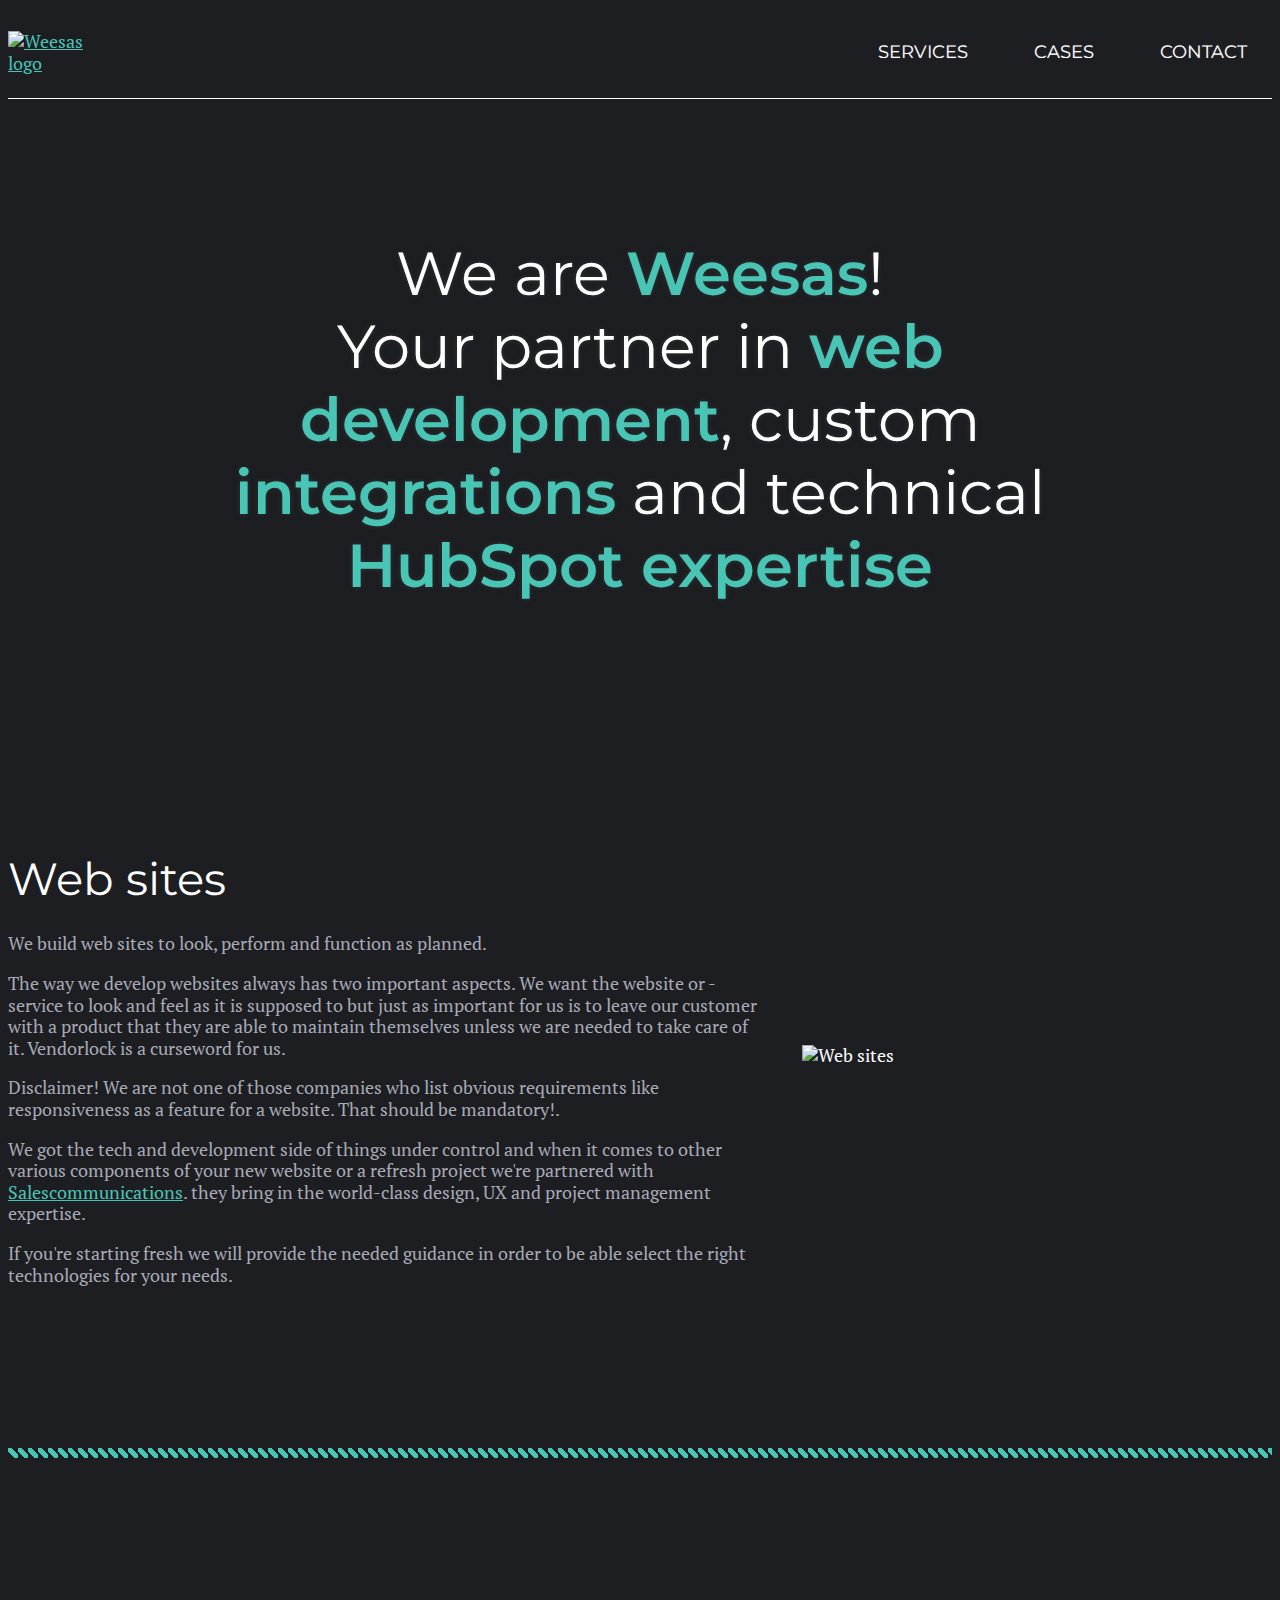
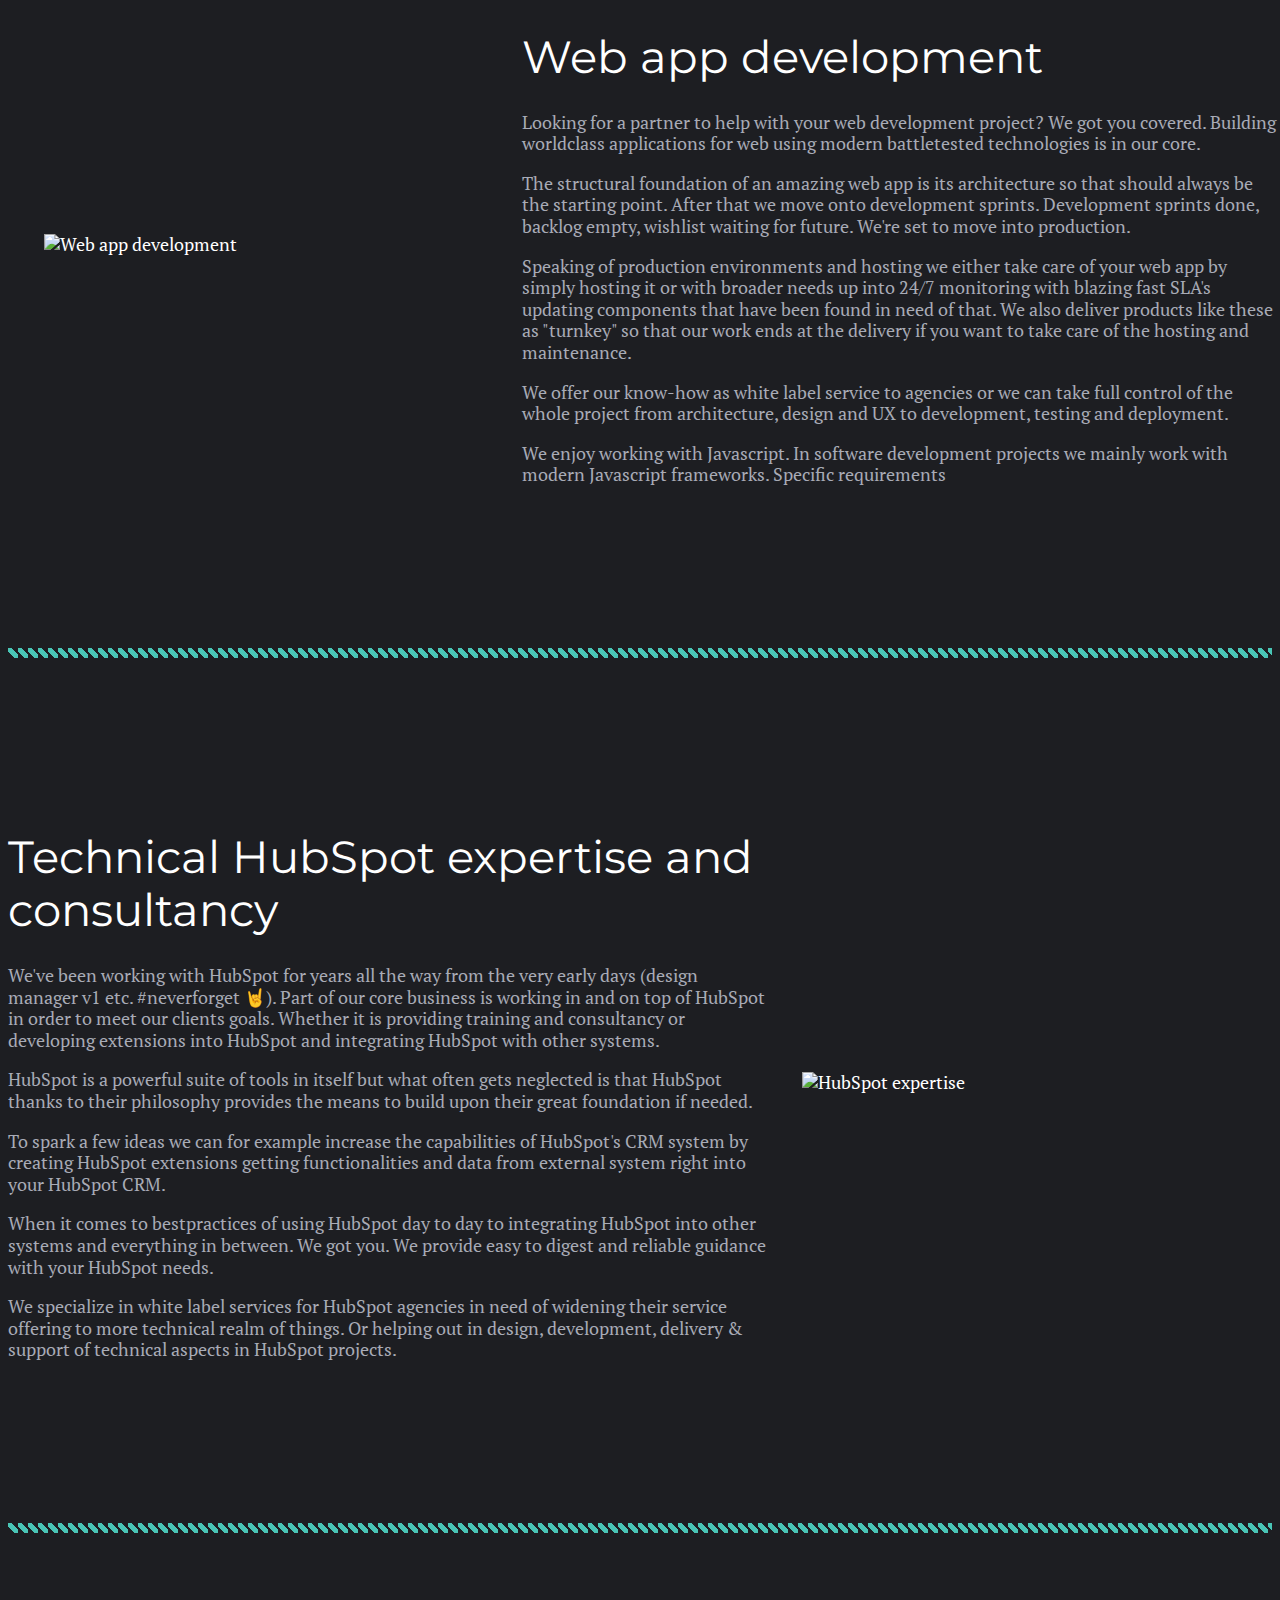
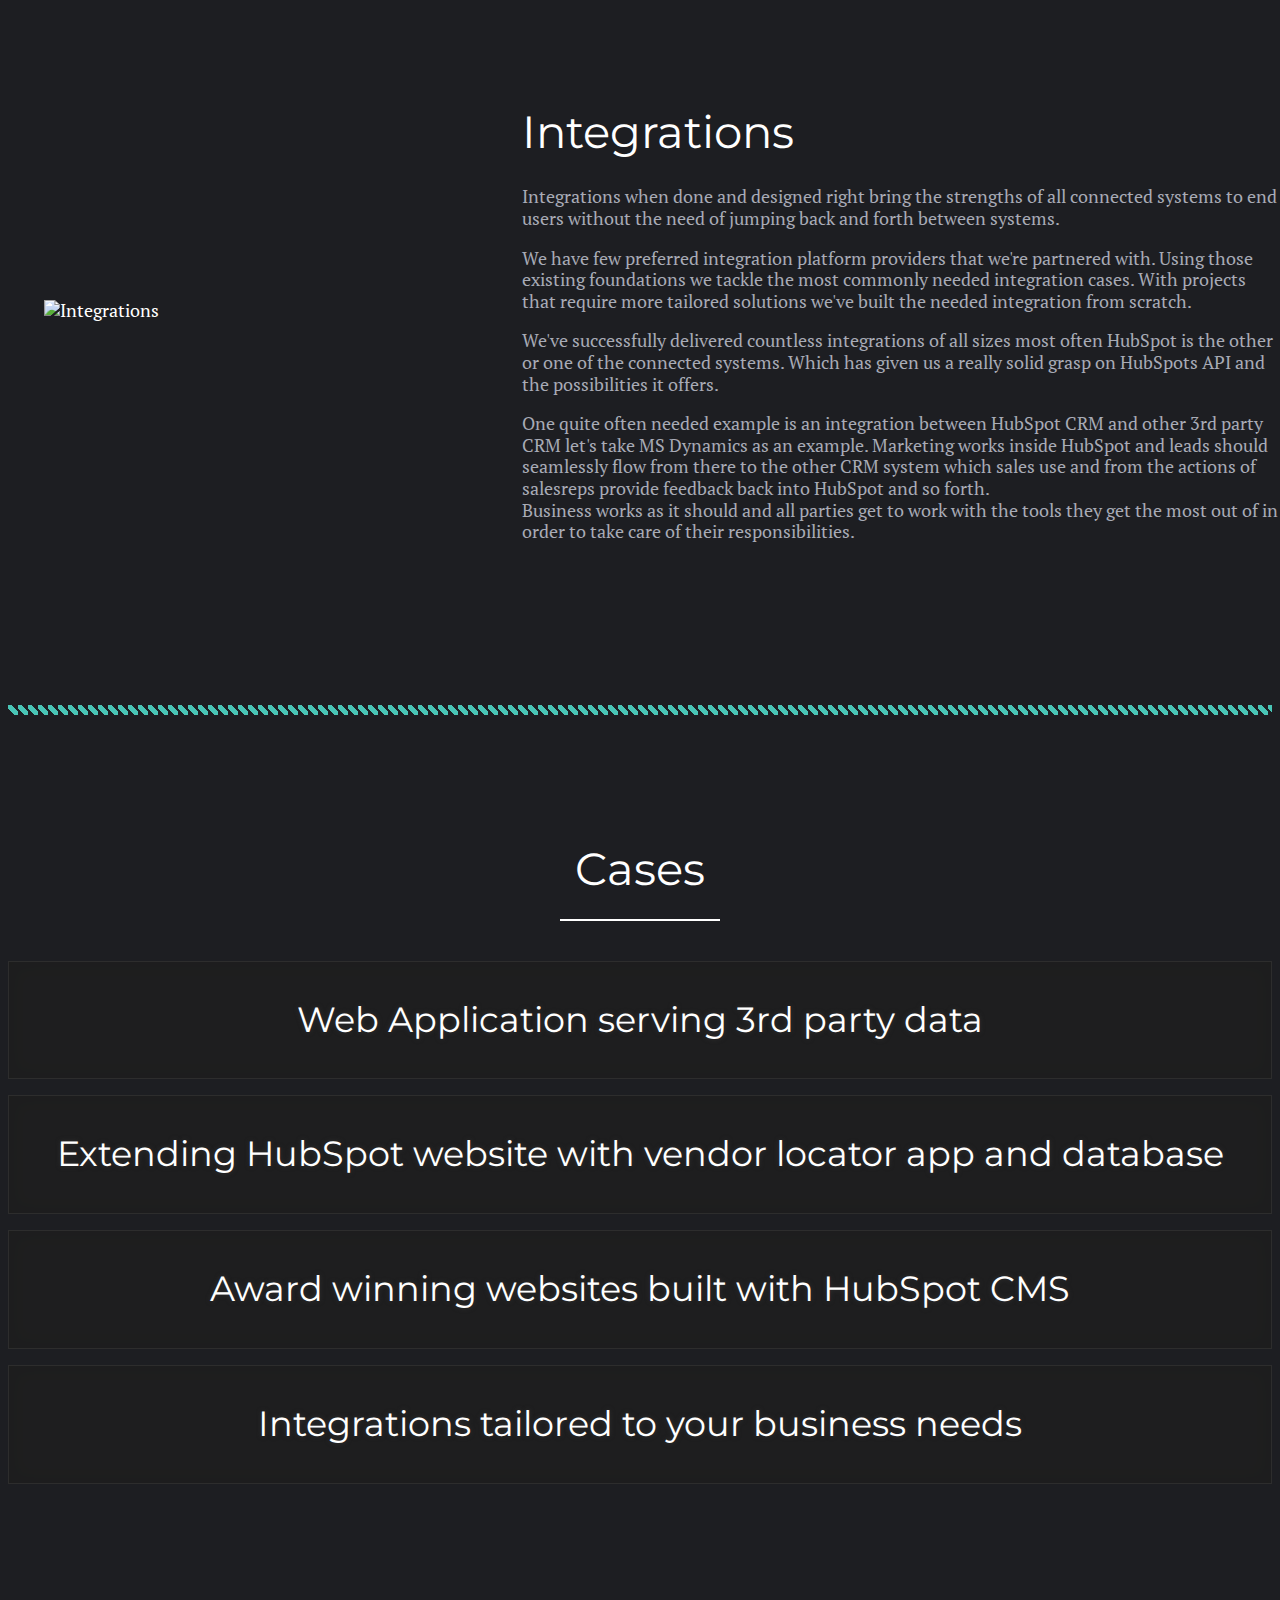
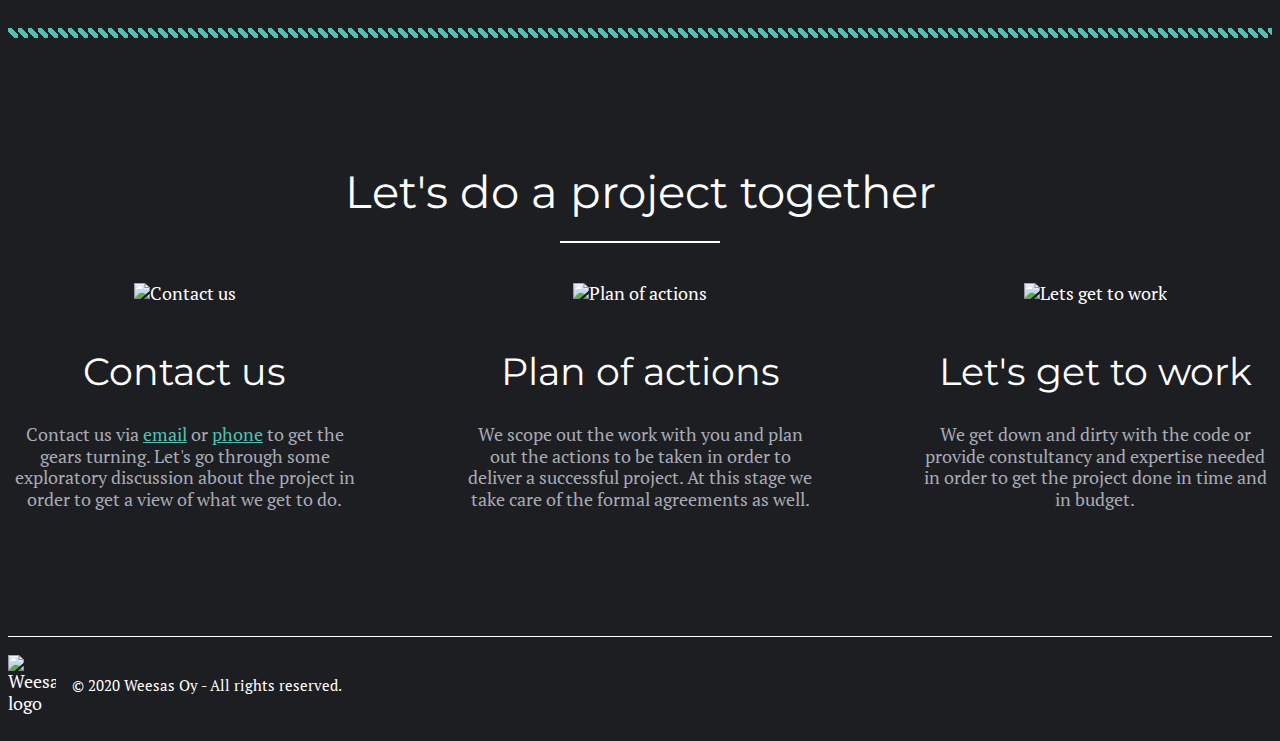
==== commit 422909a2: "Created blog. Added HS stuff" ====
--- a/index.html
+++ b/index.html
@@ -24,23 +24,27 @@
       <div class="header-container content-wrapper">
         <nav class="navigation-container">
           <div class="logo-container">
-            <img
-              class="header-logo"
-              src="images/logo/weesas-w-light.svg"
-              alt="Weesas logo"
-            />
+            <a href="/"
+              ><img
+                class="header-logo"
+                src="images/logo/weesas-w-light.svg"
+                alt="Weesas logo"
+            /></a>
           </div>
           <div class="nav-container">
             <div class="main-nav">
               <ul>
                 <li>
-                  <a href="#services">Services</a>
+                  <a href="/#services">Services</a>
                 </li>
                 <li>
-                  <a href="#cases">Cases</a>
+                  <a href="/#cases">Cases</a>
                 </li>
+                <!-- <li>
+                  <a href="/blog">Blog</a>
+                </li> -->
                 <li>
-                  <a href="#contact-us">Contact us</a>
+                  <a href="/#contact?openchat=true">Contact</a>
                 </li>
               </ul>
             </div>
@@ -458,7 +462,7 @@
         </div>
       </section>
       <div class="content-wrapper"><hr /></div>
-      <section class="content-section__wrapper" id="contact-us">
+      <section class="content-section__wrapper" id="contact">
         <div class="content-wrapper">
           <div class="content-section">
             <h2 class="centered underline">Let's do a project together</h2>
@@ -518,5 +522,14 @@
     </footer>
     <script src="https://code.jquery.com/jquery-3.4.1.min.js"></script>
     <script src="js/main.js"></script>
+    <!-- Start of HubSpot Embed Code -->
+    <script
+      type="text/javascript"
+      id="hs-script-loader"
+      async
+      defer
+      src="//js.hs-scripts.com/390227.js"
+    ></script>
+    <!-- End of HubSpot Embed Code -->
   </body>
 </html>
--- a/css/styles.css
+++ b/css/styles.css
@@ -12,7 +12,7 @@
 }
 
 body {
-  font-family: "PT Serif", serif;
+  font-family: 'PT Serif', serif;
   line-height: 1.2;
   font-size: 18px;
   -moz-osx-font-smoothing: grayscale;
@@ -53,7 +53,7 @@
 }
 
 .underline::after {
-  content: "";
+  content: '';
   position: absolute;
   height: 2px;
   width: 10rem;
@@ -169,7 +169,7 @@
 h4,
 h5,
 h6 {
-  font-family: "Montserrat", sans-serif;
+  font-family: 'Montserrat', sans-serif;
   font-weight: normal;
   line-height: 1.4;
   margin-top: 1em;
@@ -236,7 +236,7 @@
 }
 
 .main-nav {
-  font-family: "Montserrat", sans-serif;
+  font-family: 'Montserrat', sans-serif;
 }
 
 .main-nav ul {
@@ -273,7 +273,7 @@
 
 .main-nav ul li a::before {
   margin-right: 10px;
-  content: "[";
+  content: '[';
   -webkit-transform: translateX(20px);
   -moz-transform: translateX(20px);
   transform: translateX(20px);
@@ -281,7 +281,7 @@
 
 .main-nav ul li a::after {
   margin-left: 10px;
-  content: "]";
+  content: ']';
   -webkit-transform: translateX(-20px);
   -moz-transform: translateX(-20px);
   transform: translateX(-20px);
@@ -351,19 +351,19 @@
 }
 
 .accordion-item__header.investor-portal {
-  background: url("../images/stock-exchange-board-210607.jpg");
+  background: url('../images/stock-exchange-board-210607.jpg');
 }
 
 .accordion-item__header.vendor-locator {
-  background: url("../images/maps-vendor-locator.png");
+  background: url('../images/maps-vendor-locator.png');
 }
 
 .accordion-item__header.websites {
-  background: url("../images/source-code.jpg");
+  background: url('../images/source-code.jpg');
 }
 
 .accordion-item__header.integrations {
-  background: url("../images/integration-cobweb.jpg");
+  background: url('../images/integration-cobweb.jpg');
 }
 
 .accordion-item__header {
@@ -406,6 +406,26 @@
   background: #18191d;
 }
 
+/* Blog */
+.blog-listing-heading {
+  margin-bottom: 0.2em;
+  font-size: 1.8rem;
+}
+
+.blog-date {
+  font-style: italic;
+  color: #808080;
+}
+
+.hero-container h1.blog-heading {
+  font-size: 2.8rem;
+}
+
+.content-section--blog {
+  max-width: 60%;
+  margin: 0 auto;
+}
+
 .footer-container__wrapper .content-wrapper {
   border-top: 1px solid #fff;
   padding: 1em 0;
@@ -480,4 +500,41 @@
     flex: 1 0 100%;
     margin-bottom: 2rem;
   }
-}
+
+  .hero-container h1 {
+    font-size: 2.5rem;
+  }
+
+  .h1,
+  h1 {
+    font-size: 2.5rem;
+    line-height: 1.2em;
+    margin-bottom: 0.3em;
+  }
+
+  .h2,
+  h2 {
+    font-size: 2.2rem;
+    line-height: 1.2em;
+    margin-bottom: 0.6em;
+  }
+
+  .h3,
+  h3,
+  .accordion-item__header h3 {
+    font-size: 2rem;
+    line-height: 1.5em;
+    margin-bottom: 0.6em;
+  }
+
+  .h4,
+  h4 {
+    font-size: 1.5rem;
+    line-height: 1.5em;
+    margin-bottom: 0.6em;
+  }
+
+  .content-section--blog {
+    max-width: 100%;
+  }
+}
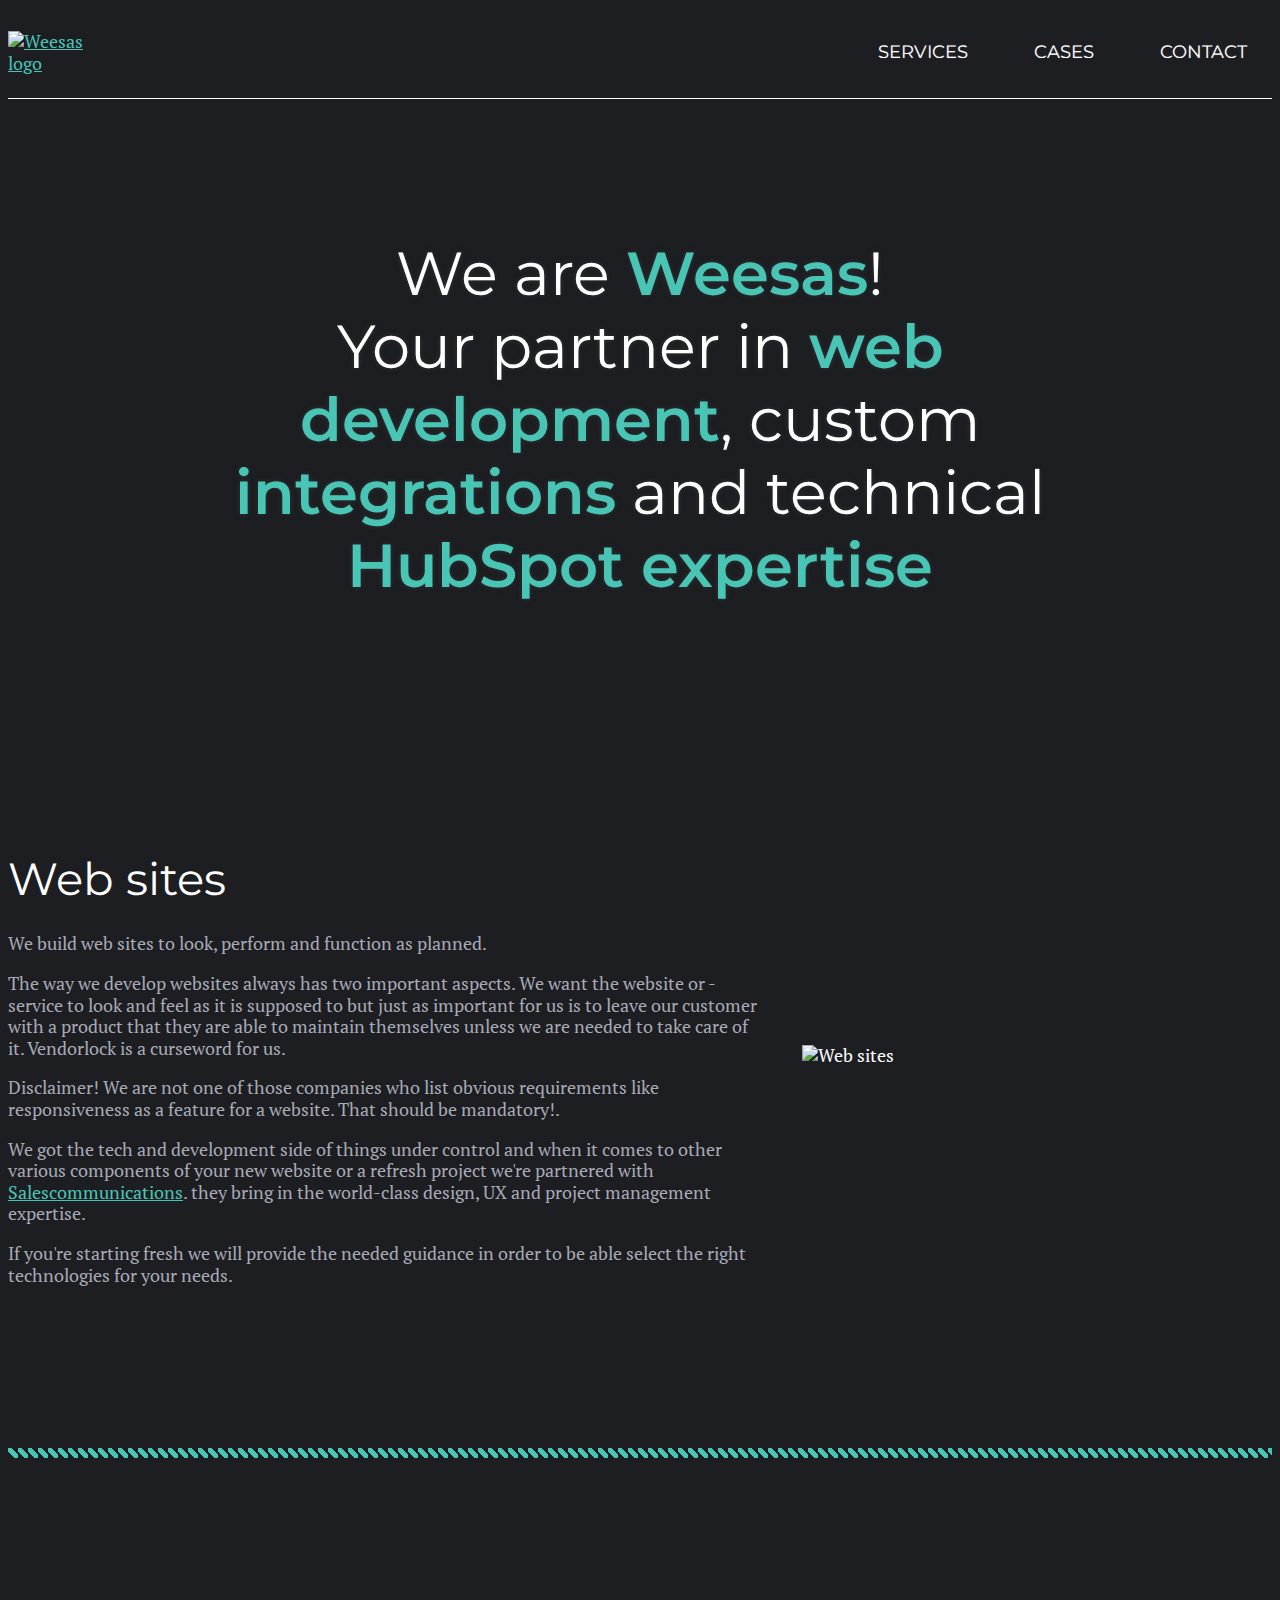
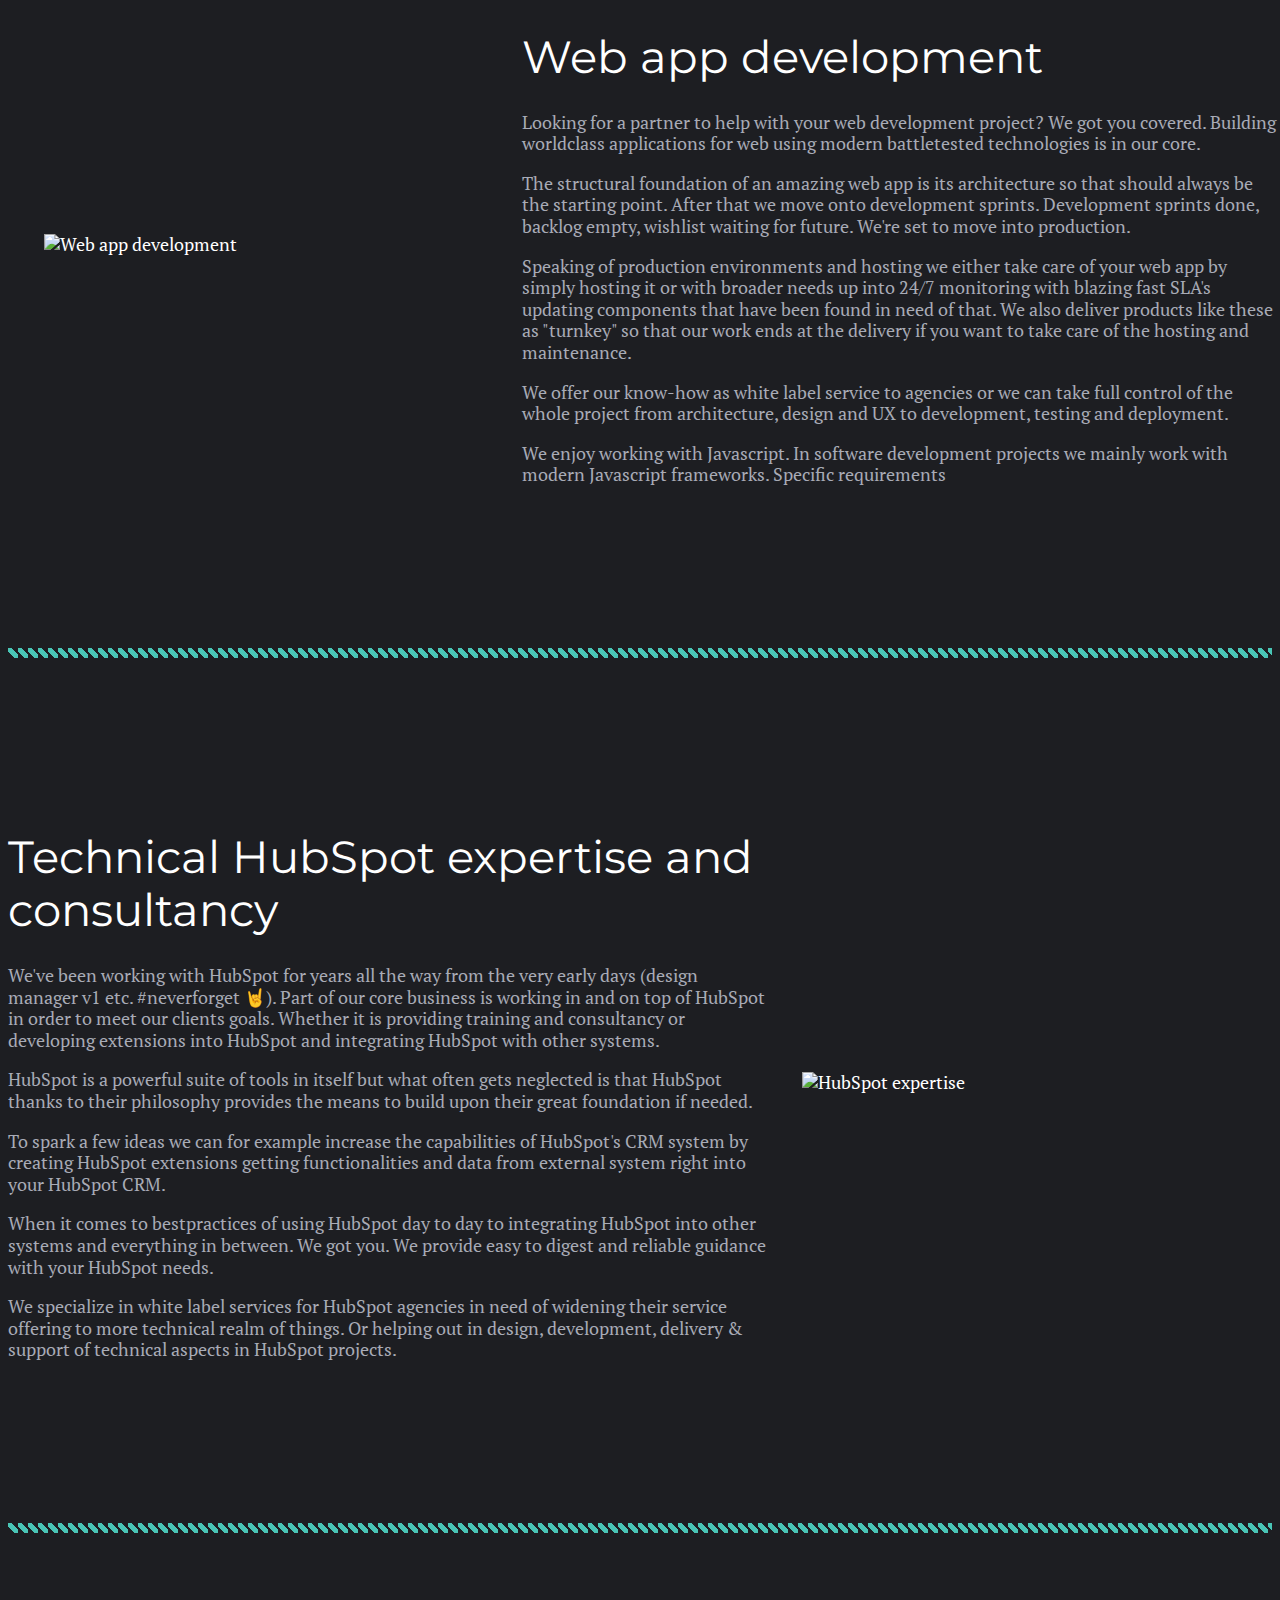
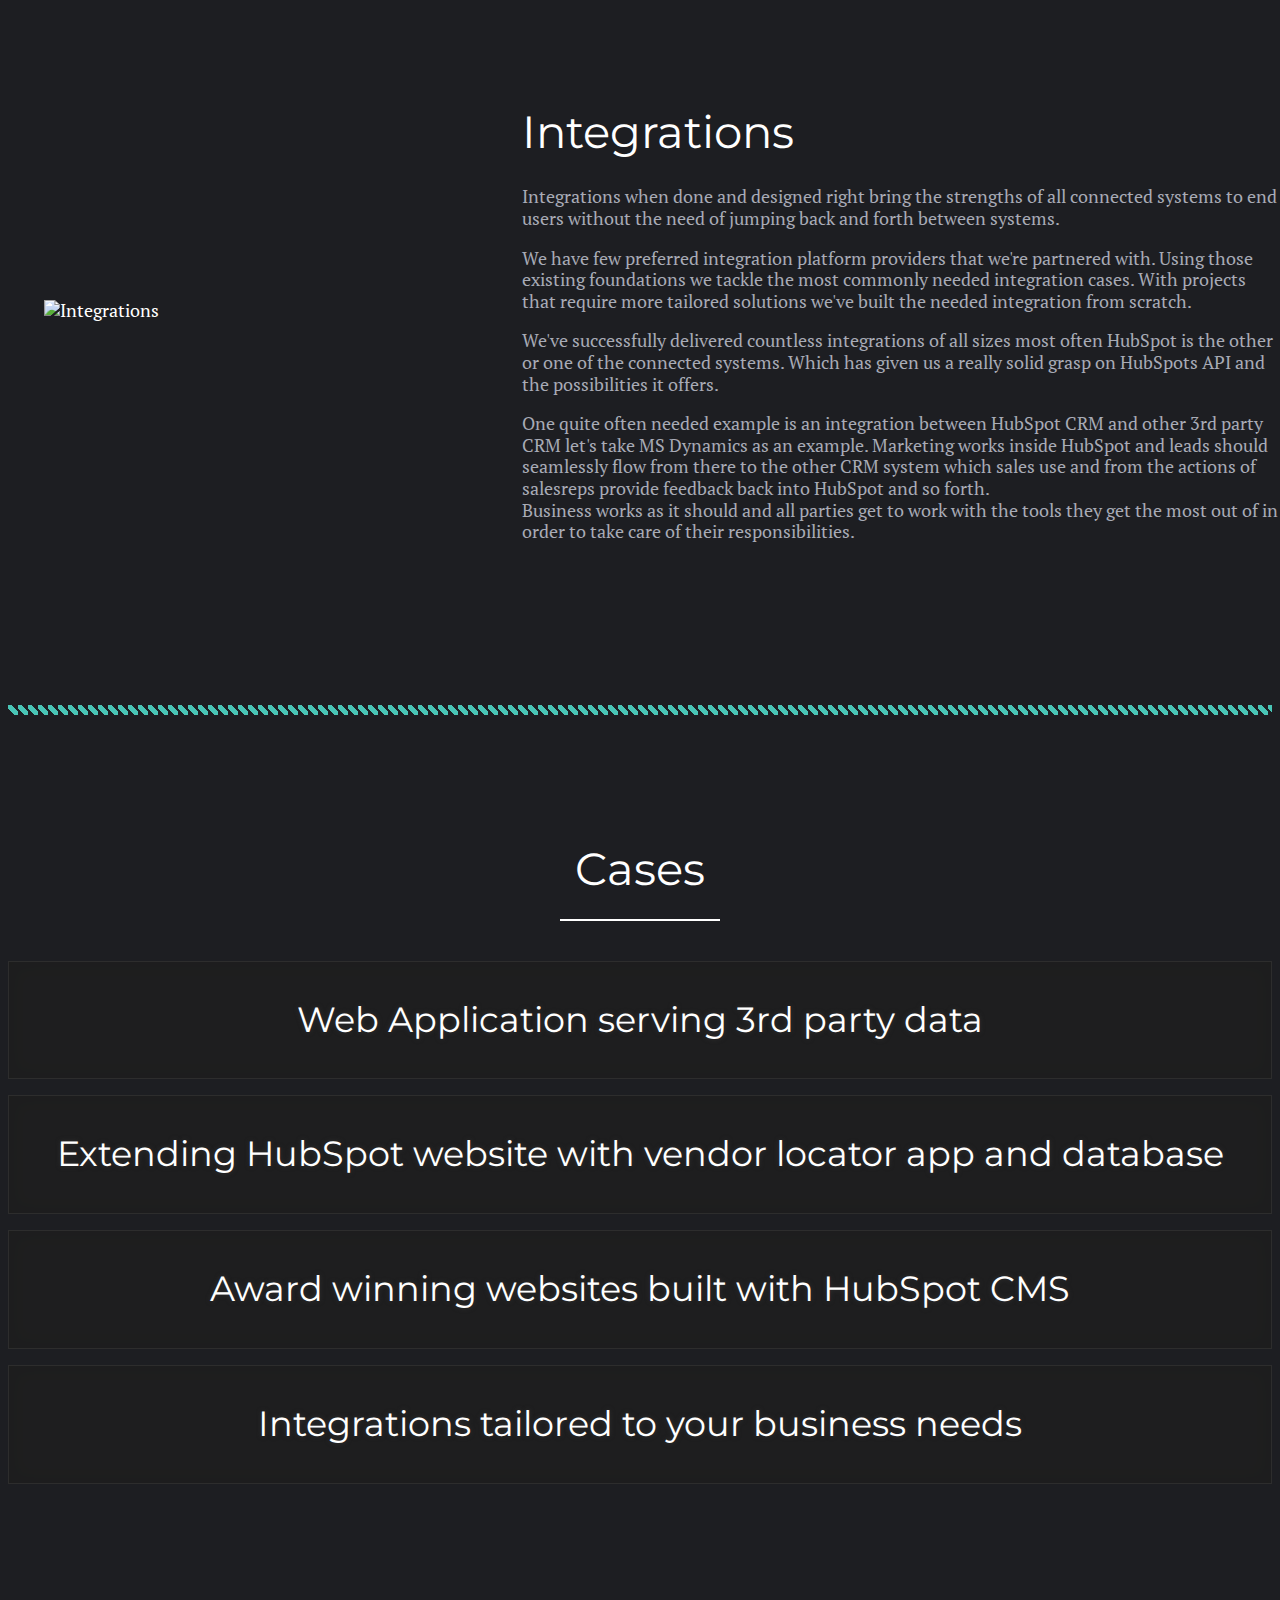
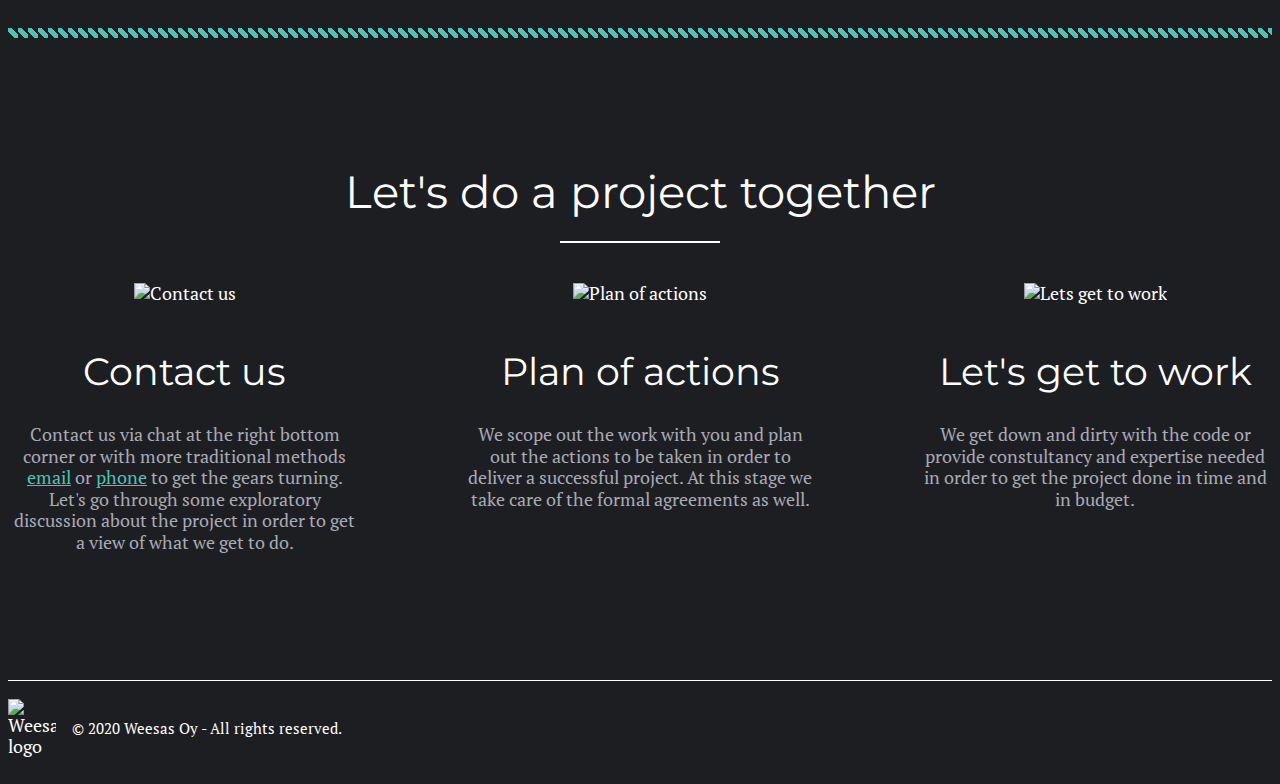
==== commit 6c55380a: "Changed contact us texts" ====
--- a/index.html
+++ b/index.html
@@ -35,16 +35,16 @@
             <div class="main-nav">
               <ul>
                 <li>
-                  <a href="/#services">Services</a>
+                  <a href="#services">Services</a>
                 </li>
                 <li>
-                  <a href="/#cases">Cases</a>
+                  <a href="#cases">Cases</a>
                 </li>
                 <!-- <li>
                   <a href="/blog">Blog</a>
                 </li> -->
                 <li>
-                  <a href="/#contact?openchat=true">Contact</a>
+                  <a href="?openchat=true#contact">Contact</a>
                 </li>
               </ul>
             </div>
@@ -471,7 +471,9 @@
                 <img class="icon" src="./images/pencil.png" alt="Contact us" />
                 <h3>Contact us</h3>
                 <p>
-                  Contact us via <a href="mailto:joni@weesas.com">email</a> or
+                  Contact us via chat at the right bottom corner or with more
+                  traditional methods
+                  <a href="mailto:joni@weesas.com">email</a> or
                   <a href="tel:+358400174637">phone</a> to get the gears
                   turning. Let's go through some exploratory discussion about
                   the project in order to get a view of what we get to do.
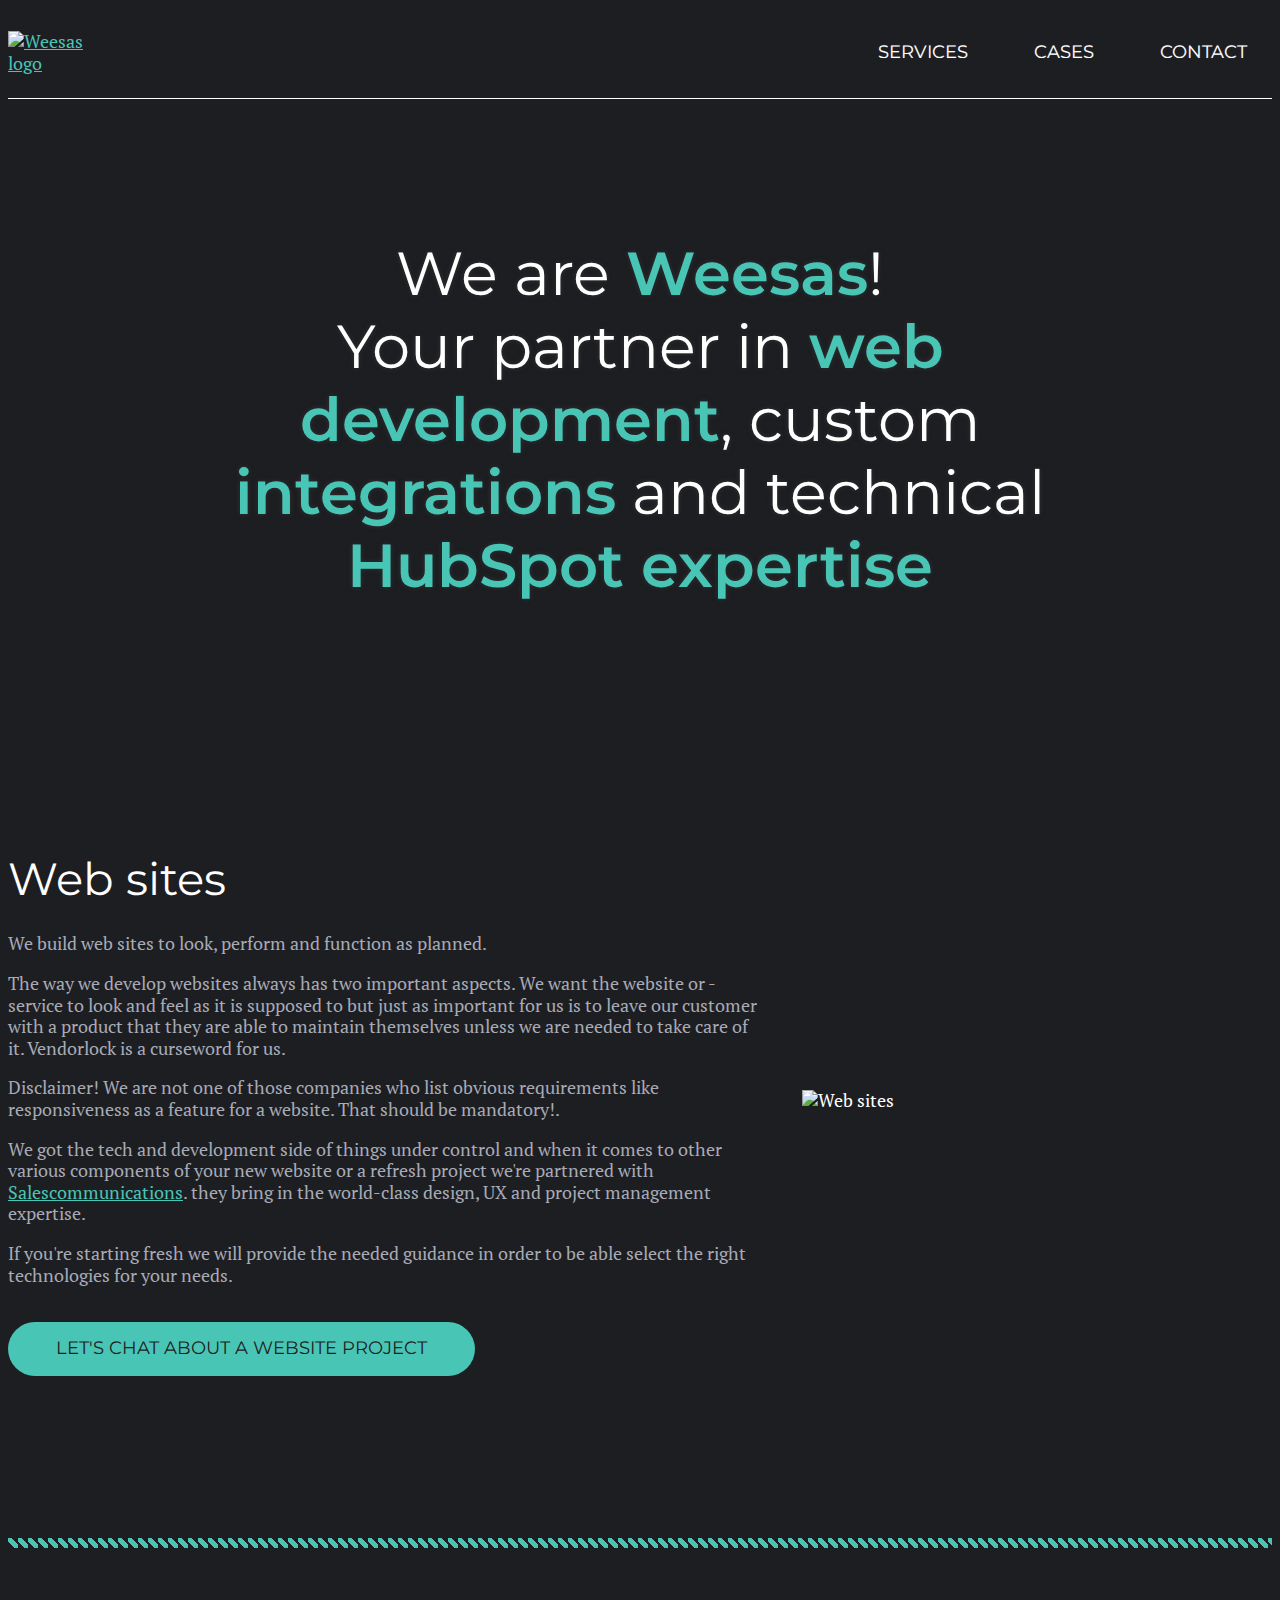
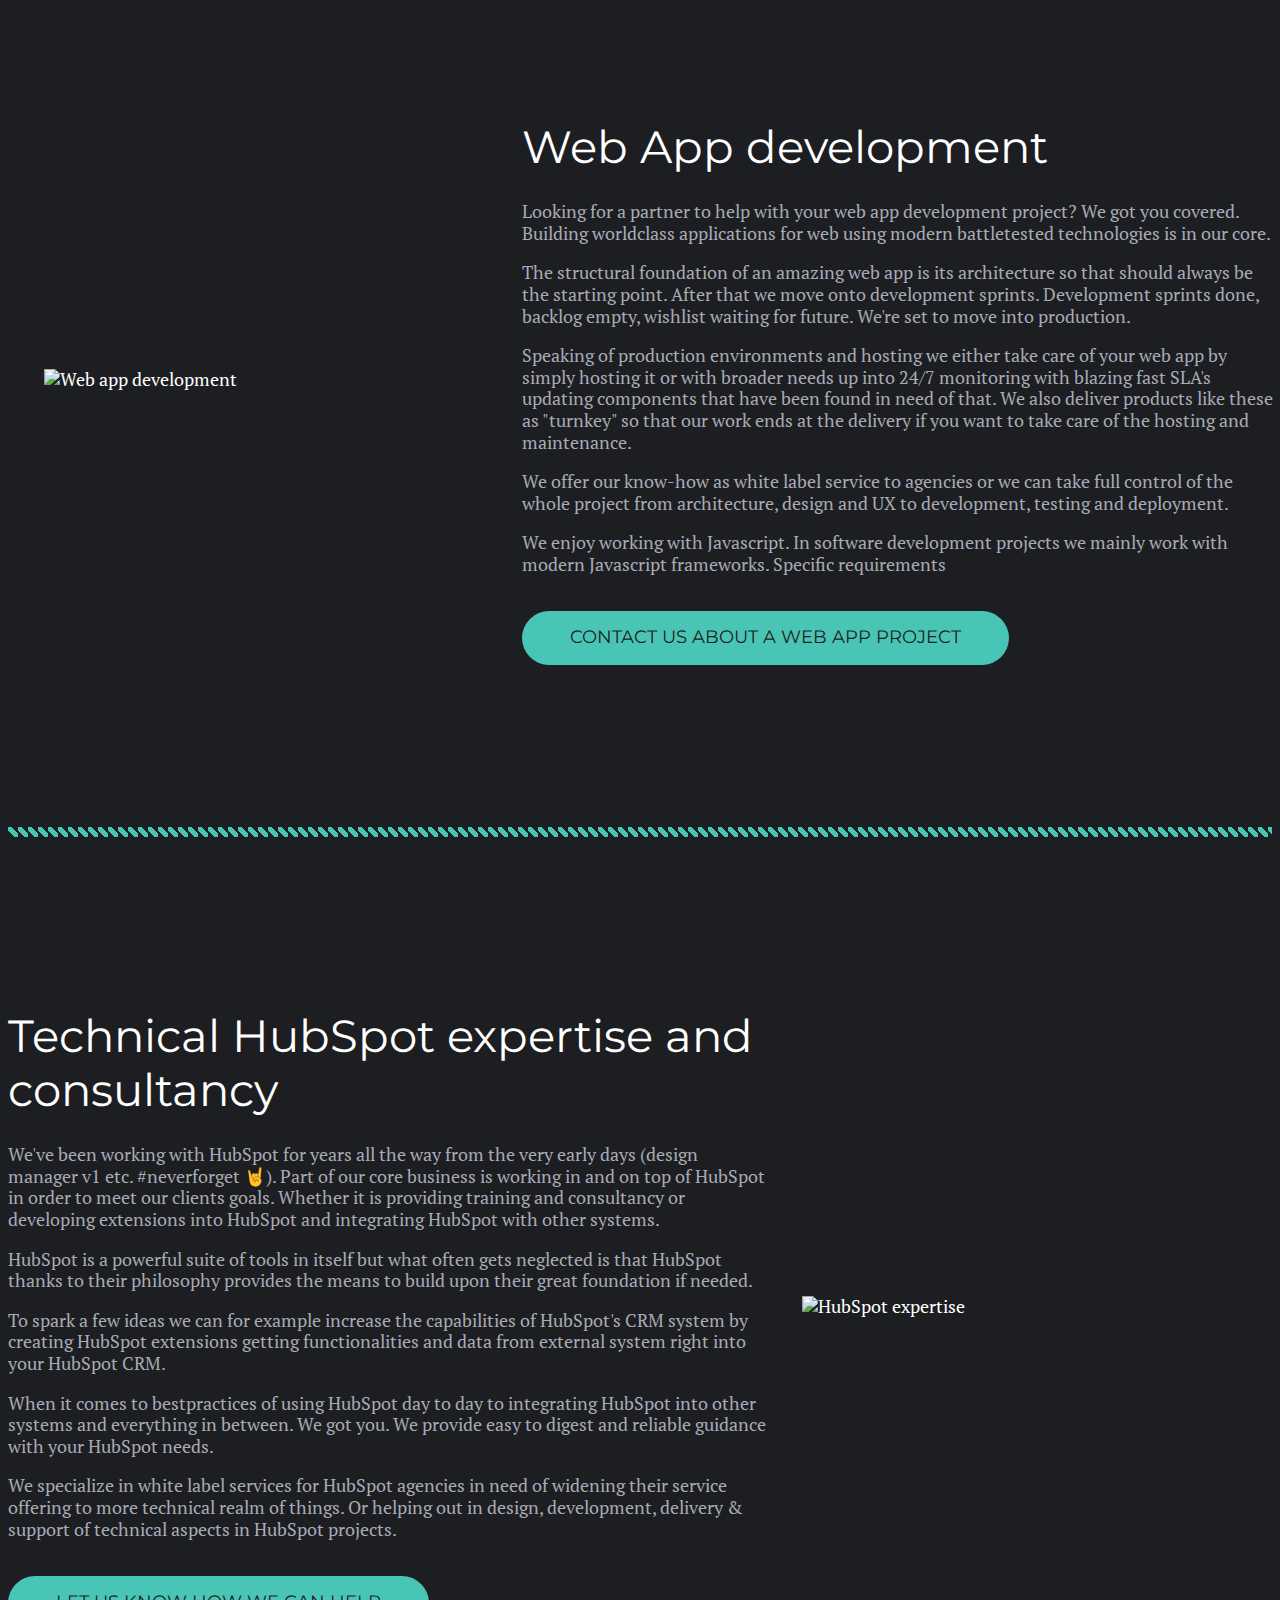
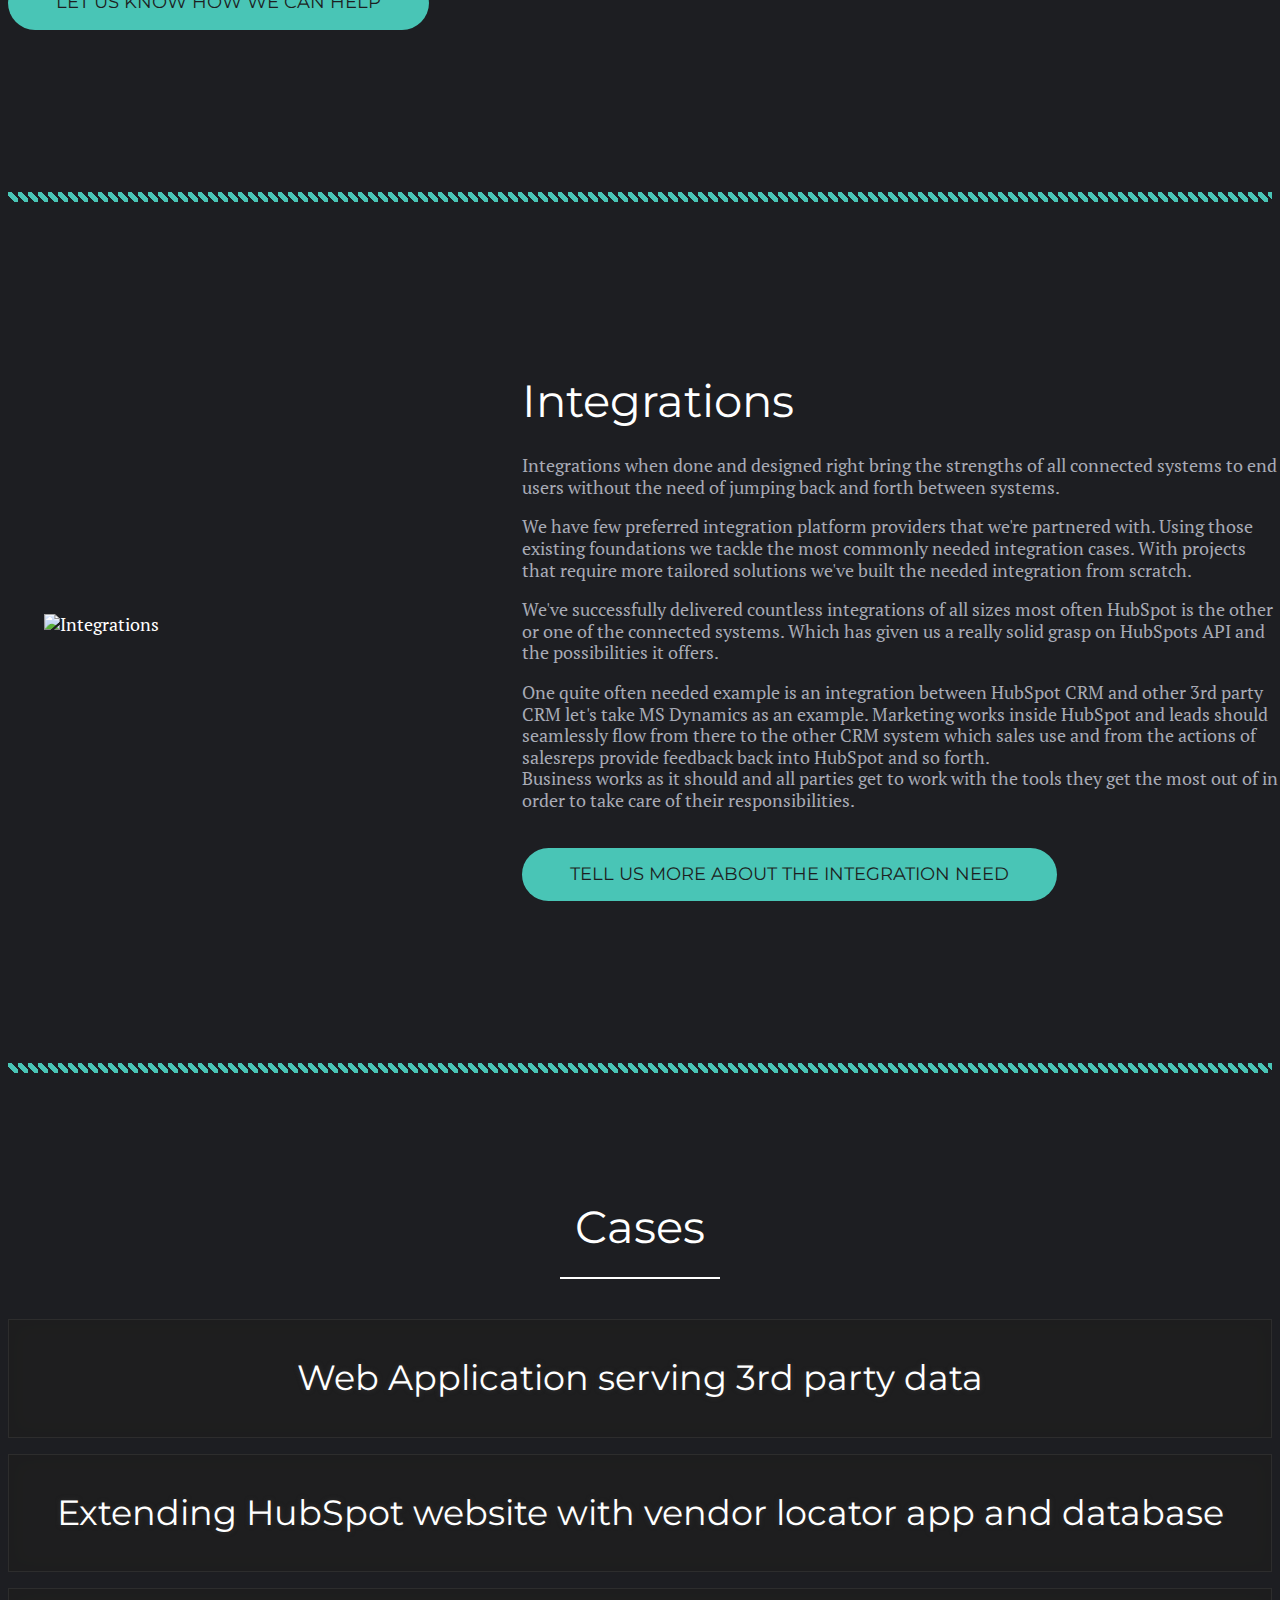
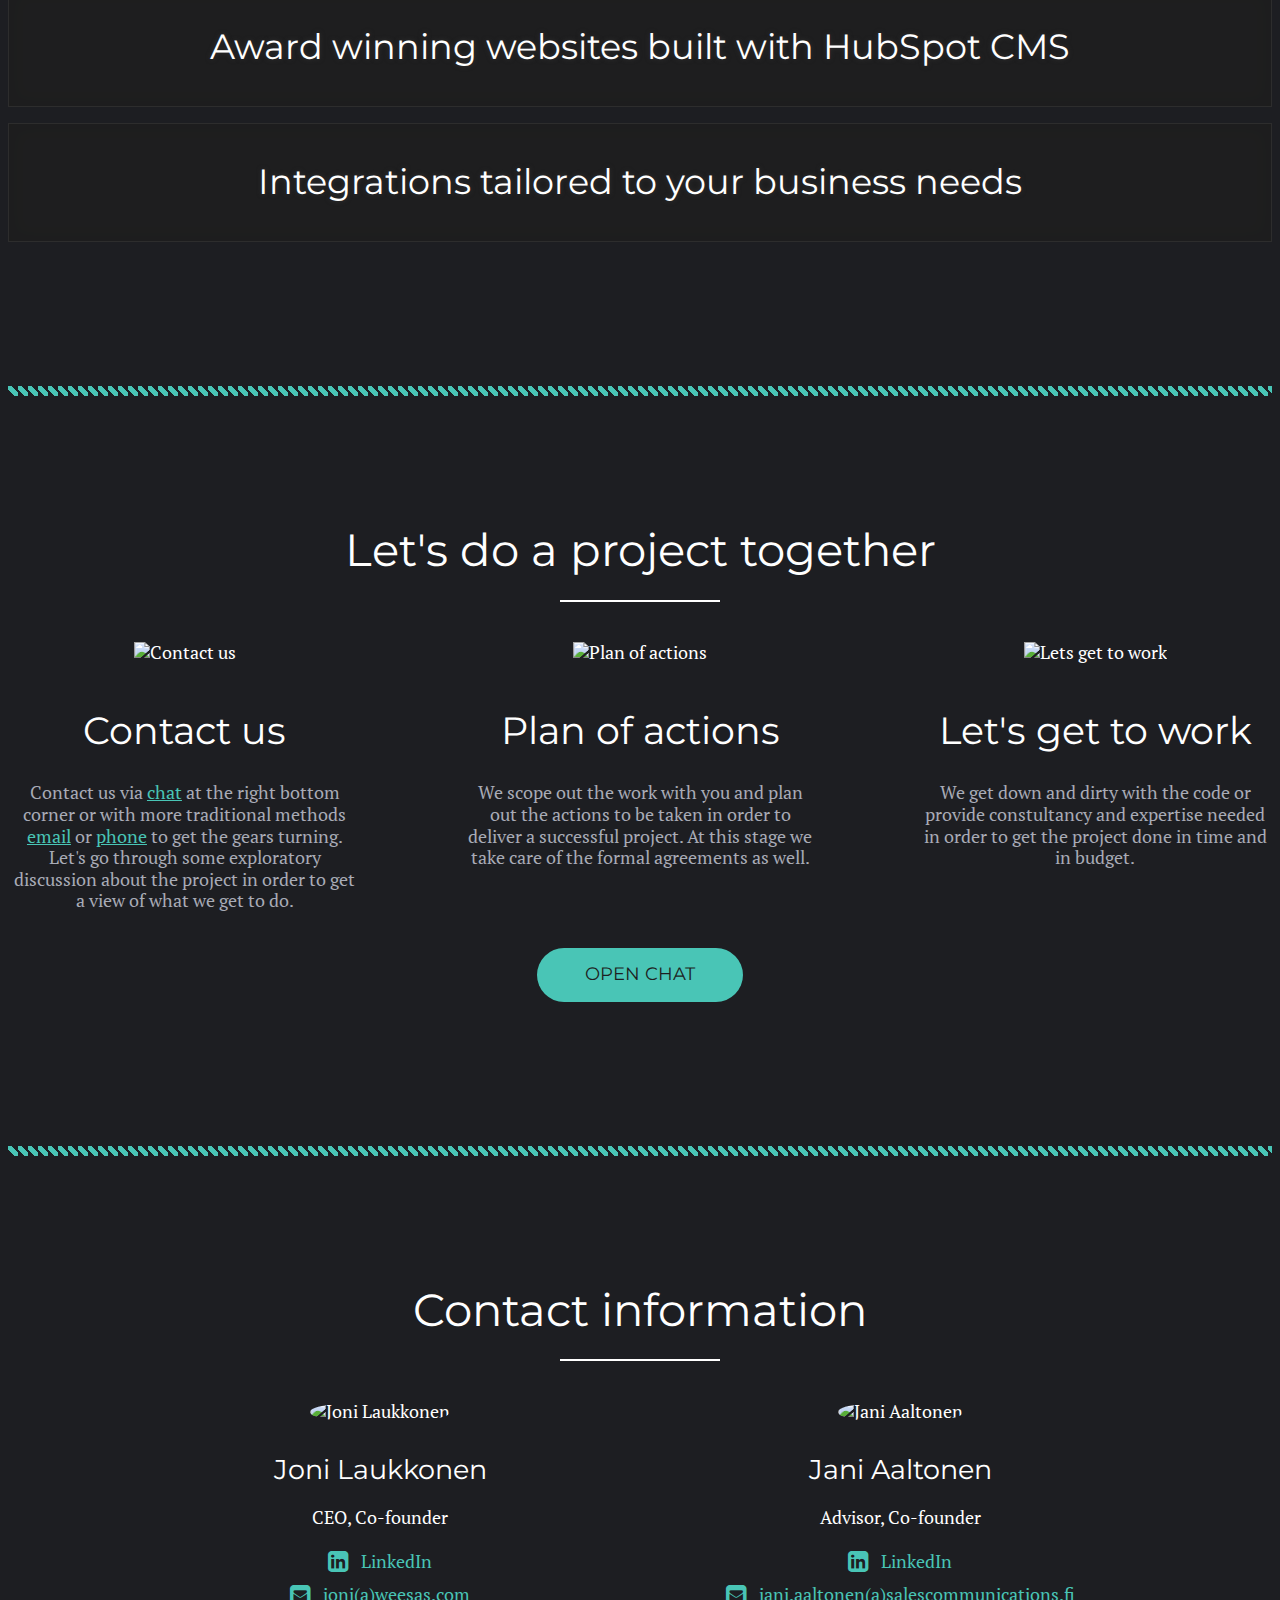
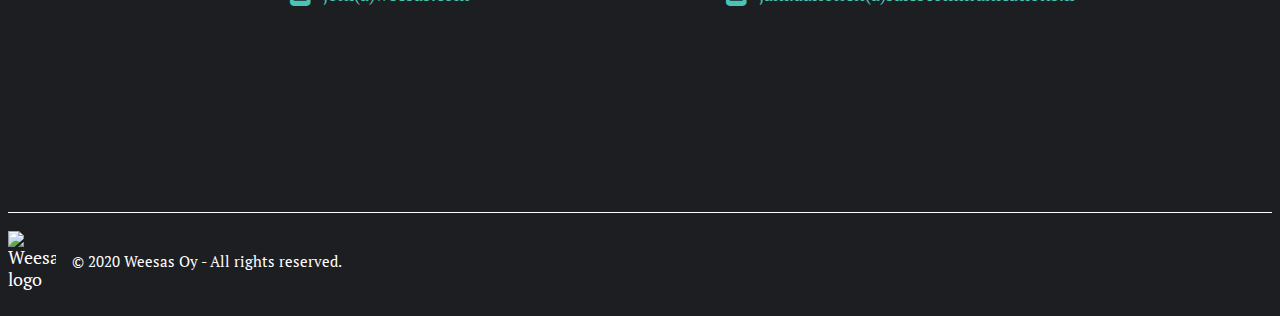
==== commit 746f3453: "Added a new blog" ====
--- a/index.html
+++ b/index.html
@@ -1,10 +1,29 @@
 <!DOCTYPE html>
 <html class="no-js" lang="en" dir="ltr">
   <head>
+    <!-- Global site tag (gtag.js) - Google Analytics -->
+    <script
+      async
+      src="https://www.googletagmanager.com/gtag/js?id=UA-164149048-1"
+    ></script>
+    <script>
+      window.dataLayer = window.dataLayer || [];
+      function gtag() {
+        dataLayer.push(arguments);
+      }
+      gtag('js', new Date());
+
+      gtag('config', 'UA-164149048-1');
+    </script>
+
     <meta charset="utf-8" />
     <meta http-equiv="x-ua-compatible" content="ie=edge" />
     <meta name="viewport" content="width=device-width, initial-scale=1.0" />
-    <title>Weesas</title>
+    <title>Weesas | Home</title>
+    <meta
+      name="description"
+      content="Your partner in web development, custom integrations and technical HubSpot expertise"
+    />
     <link rel="apple-touch-icon" sizes="180x180" href="/apple-touch-icon.png" />
     <link rel="icon" type="image/png" sizes="32x32" href="/favicon-32x32.png" />
     <link rel="icon" type="image/png" sizes="16x16" href="/favicon-16x16.png" />
@@ -15,6 +34,10 @@
     <link rel="stylesheet" href="css/normalize.css" />
     <link
       href="https://fonts.googleapis.com/css?family=Montserrat:400,700|PT+Serif:400,700&display=swap&subset=latin-ext"
+      rel="stylesheet"
+    />
+    <link
+      href="https://stackpath.bootstrapcdn.com/font-awesome/4.7.0/css/font-awesome.min.css"
       rel="stylesheet"
     />
     <link rel="stylesheet" href="css/styles.css" />
@@ -44,7 +67,7 @@
                   <a href="/blog">Blog</a>
                 </li> -->
                 <li>
-                  <a href="?openchat=true#contact">Contact</a>
+                  <a href="#contact">Contact</a>
                 </li>
               </ul>
             </div>
@@ -102,6 +125,13 @@
                 If you're starting fresh we will provide the needed guidance in
                 order to be able select the right technologies for your needs.
               </p>
+              <p>
+                <a
+                  class="cta-btn cta-btn--teal mt-1"
+                  href="?openchat=true#contact"
+                  >Let's chat about a Website project</a
+                >
+              </p>
             </div>
             <div class="content-section-2col__img">
               <img src="./images/monitor.png" alt="Web sites" />
@@ -120,11 +150,11 @@
               />
             </div>
             <div class="content-section-2col__text">
-              <h2>Web app development</h2>
-              <p>
-                Looking for a partner to help with your web development project?
-                We got you covered. Building worldclass applications for web
-                using modern battletested technologies is in our core.
+              <h2>Web App development</h2>
+              <p>
+                Looking for a partner to help with your web app development
+                project? We got you covered. Building worldclass applications
+                for web using modern battletested technologies is in our core.
               </p>
               <p>
                 The structural foundation of an amazing web app is its
@@ -152,6 +182,13 @@
                 projects we mainly work with modern Javascript frameworks.
                 Specific requirements
               </p>
+              <p>
+                <a
+                  class="cta-btn cta-btn--teal mt-1"
+                  href="?openchat=true#contact"
+                  >Contact us about a Web App project</a
+                >
+              </p>
             </div>
           </div>
         </div>
@@ -193,6 +230,13 @@
                 need of widening their service offering to more technical realm
                 of things. Or helping out in design, development, delivery &
                 support of technical aspects in HubSpot projects.
+              </p>
+              <p>
+                <a
+                  class="cta-btn cta-btn--teal mt-1"
+                  href="?openchat=true#contact"
+                  >Let us know how we can help</a
+                >
               </p>
             </div>
             <div class="content-section-2col__img">
@@ -237,6 +281,13 @@
                 HubSpot and so forth.<br />Business works as it should and all
                 parties get to work with the tools they get the most out of in
                 order to take care of their responsibilities.
+              </p>
+              <p>
+                <a
+                  class="cta-btn cta-btn--teal mt-1"
+                  href="?openchat=true#contact"
+                  >Tell us more about the integration need</a
+                >
               </p>
             </div>
           </div>
@@ -471,8 +522,8 @@
                 <img class="icon" src="./images/pencil.png" alt="Contact us" />
                 <h3>Contact us</h3>
                 <p>
-                  Contact us via chat at the right bottom corner or with more
-                  traditional methods
+                  Contact us via <a href="/?openchat=true">chat</a> at the right
+                  bottom corner or with more traditional methods
                   <a href="mailto:joni@weesas.com">email</a> or
                   <a href="tel:+358400174637">phone</a> to get the gears
                   turning. Let's go through some exploratory discussion about
@@ -504,6 +555,69 @@
                   and expertise needed in order to get the project done in time
                   and in budget.
                 </p>
+              </div>
+            </div>
+            <p class="centered">
+              <a class="cta-btn cta-btn--teal" href="/?openchat=true"
+                >Open chat</a
+              >
+            </p>
+          </div>
+        </div>
+      </section>
+      <div class="content-wrapper"><hr /></div>
+      <section class="content-section__wrapper" id="contact-info">
+        <div class="content-wrapper">
+          <div class="content-section">
+            <h2 class="centered underline">Contact information</h2>
+            <div class="contact-person-list">
+              <div class="contact-person">
+                <div class="contact-person__img">
+                  <img src="/images/joni-bw.jpg" alt="Joni Laukkonen" />
+                </div>
+                <div class="contact-person__info">
+                  <h4>Joni Laukkonen</h4>
+                  <span>CEO, Co-founder</span>
+                  <ul>
+                    <li>
+                      <a
+                        target="_blank"
+                        href="https://www.linkedin.com/in/joni-laukkonen/"
+                        ><i class="fa fa-linkedin-square"></i> LinkedIn</a
+                      >
+                    </li>
+                    <li>
+                      <a href="mailto:joni@weesas.com"
+                        ><i class="fa fa-envelope-square"></i>
+                        joni(a)weesas.com</a
+                      >
+                    </li>
+                  </ul>
+                </div>
+              </div>
+              <div class="contact-person">
+                <div class="contact-person__img">
+                  <img src="/images/jani-bw.png" alt="Jani Aaltonen" />
+                </div>
+                <div class="contact-person__info">
+                  <h4>Jani Aaltonen</h4>
+                  <span>Advisor, Co-founder</span>
+                  <ul>
+                    <li>
+                      <a
+                        target="_blank"
+                        href="https://www.linkedin.com/in/janiaaltonen/"
+                        ><i class="fa fa-linkedin-square"></i> LinkedIn</a
+                      >
+                    </li>
+                    <li>
+                      <a href="mailto:jani.aaltonen@salescommunications.fi"
+                        ><i class="fa fa-envelope-square"></i>
+                        jani.aaltonen(a)salescommunications.fi</a
+                      >
+                    </li>
+                  </ul>
+                </div>
               </div>
             </div>
           </div>
--- a/css/styles.css
+++ b/css/styles.css
@@ -32,10 +32,26 @@
   -webkit-transition: color 0.2s ease;
   -o-transition: color 0.2s ease;
   transition: color 0.2s ease;
+  cursor: pointer;
 }
 
 a:hover {
   color: #fff;
+}
+
+.cta-btn {
+  font-family: 'Montserrat', sans-serif;
+  text-transform: uppercase;
+  background: #49c5b6;
+  text-decoration: none;
+  padding: 1rem 3rem;
+  display: inline-block;
+  border-radius: 50px;
+}
+
+.cta-btn.cta-btn--teal {
+  background: #49c5b6;
+  color: #1d1e22;
 }
 
 img {
@@ -218,6 +234,10 @@
   min-width: 100%;
 }
 
+.mt-1 {
+  margin-top: 1em;
+}
+
 .header-container__wrapper {
   position: relative;
   z-index: 1;
@@ -406,6 +426,53 @@
   background: #18191d;
 }
 
+/* Contact info */
+
+.contact-person-list {
+  display: -webkit-box;
+  display: -ms-flexbox;
+  display: flex;
+  -ms-flex-pack: distribute;
+  justify-content: space-around;
+  max-width: 65rem;
+  margin: 0 auto;
+  -ms-flex-wrap: wrap;
+  flex-wrap: wrap;
+}
+
+.contact-person {
+  -webkit-box-flex: 0;
+  -ms-flex: 0 0 35%;
+  flex: 0 0 35%;
+  text-align: center;
+  margin-bottom: 5rem;
+}
+
+.contact-person ul {
+  list-style: none;
+  padding-left: 0;
+}
+
+.contact-person ul li {
+  margin-bottom: 0.5rem;
+}
+
+.contact-person ul li a {
+  text-decoration: none;
+}
+
+.contact-person__img img {
+  border-radius: 50%;
+  max-width: 12rem;
+}
+
+.contact-person__info .fa {
+  position: relative;
+  font-size: 1.5rem;
+  top: 0.15rem;
+  margin-right: 0.5rem;
+}
+
 /* Blog */
 .blog-listing-heading {
   margin-bottom: 0.2em;
@@ -424,6 +491,27 @@
 .content-section--blog {
   max-width: 60%;
   margin: 0 auto;
+}
+
+blockquote {
+  background: transparent;
+  border-left: 10px solid #ffd561;
+  margin: 1.5em 10px;
+  padding: 0.5em 10px;
+  quotes: '\201C''\201D''\2018''\2019';
+}
+
+blockquote:before {
+  color: #ffd561;
+  content: open-quote;
+  font-size: 4em;
+  line-height: 0.1em;
+  margin-right: 0.25em;
+  vertical-align: -0.4em;
+}
+
+blockquote p {
+  display: inline;
 }
 
 .footer-container__wrapper .content-wrapper {
